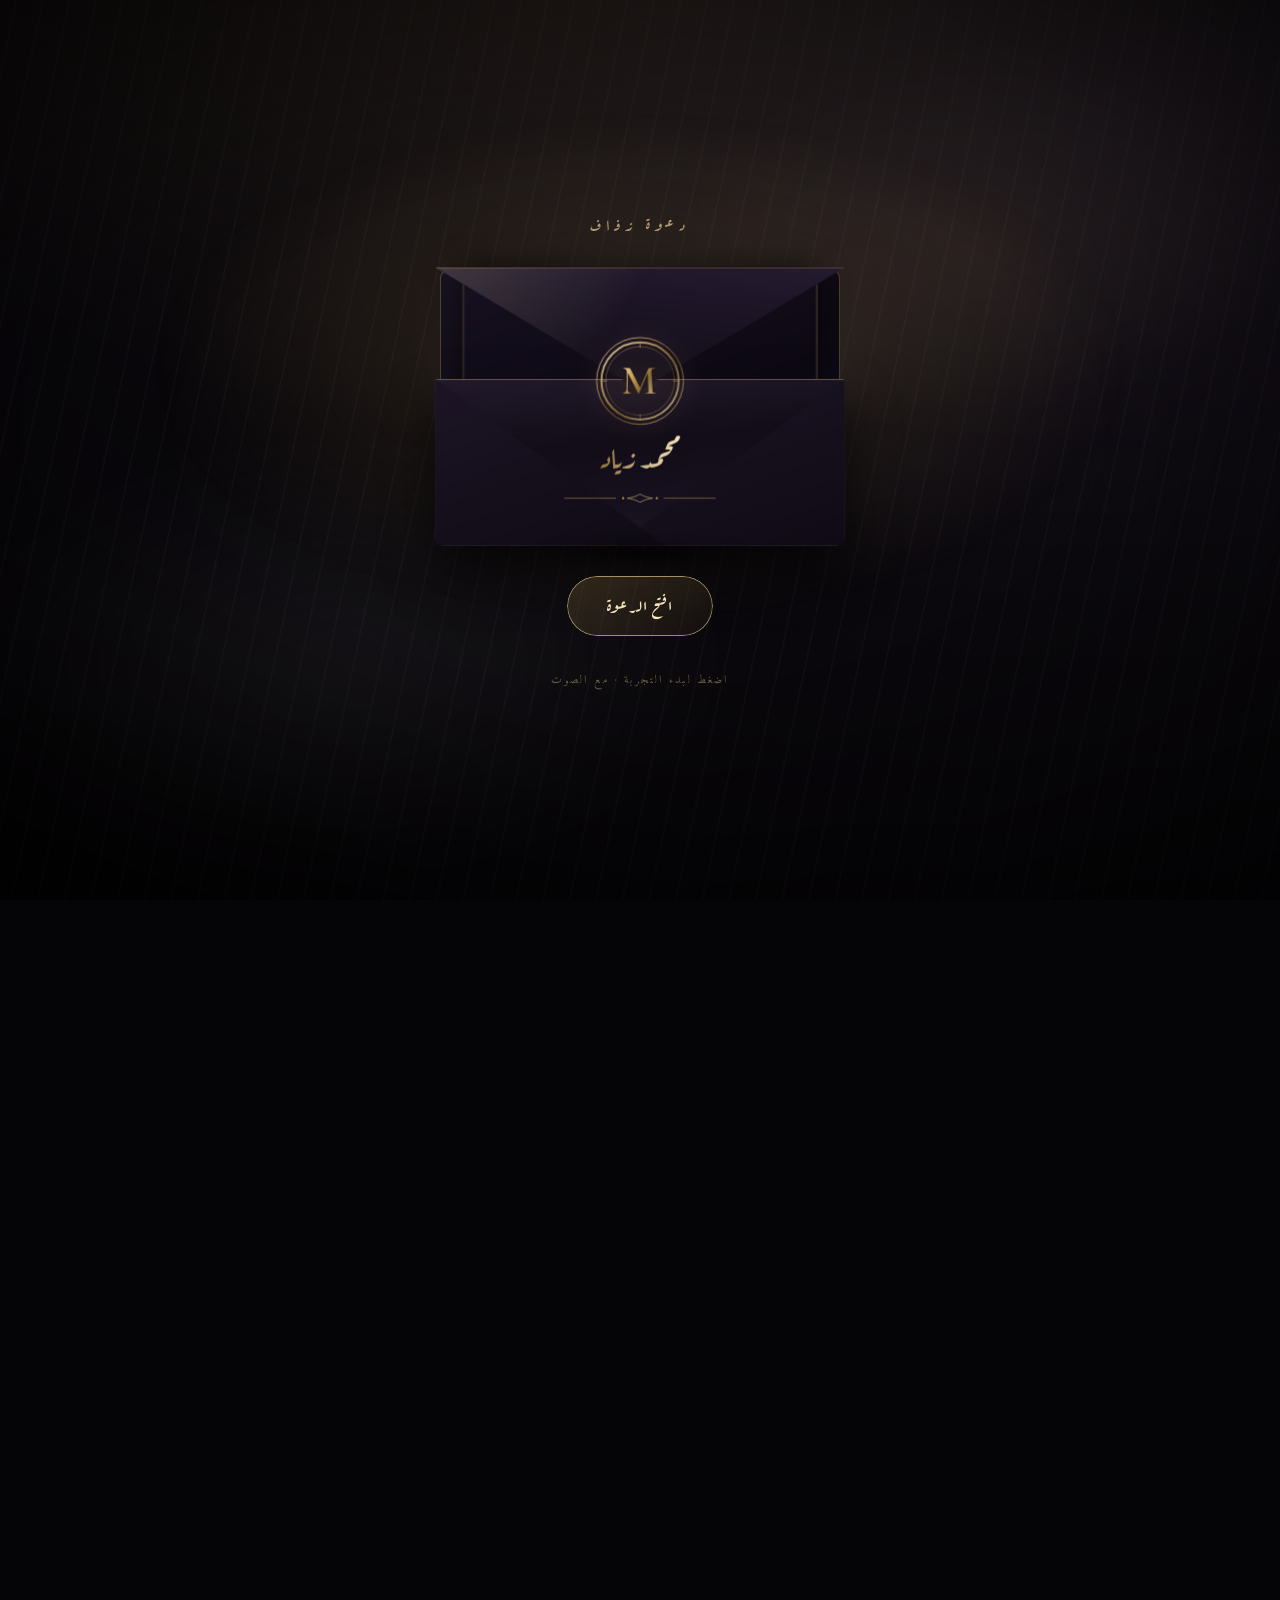
==== index (4).html @ 4c1d9989 "Add files via upload" ====
<!DOCTYPE html>
<html lang="ar" dir="rtl">
<head>
<meta charset="UTF-8" />
<meta name="viewport" content="width=device-width, initial-scale=1.0, viewport-fit=cover" />
<meta name="theme-color" content="#050406" />
<title>دعوة زفاف · محمد زياد</title>

<meta name="description" content="دعوة زفاف محمد زياد — الخميس 27.08.2026 — منتجع الواحة، أم الفحم" />
<meta property="og:title" content="دعوة زفاف · محمد زياد" />
<meta property="og:description" content="الخميس 27.08.2026 — الساعة السابعة مساءً — منتجع الواحة، أم الفحم" />
<meta property="og:type" content="website" />

<link rel="preconnect" href="https://fonts.googleapis.com" />
<link rel="preconnect" href="https://fonts.gstatic.com" crossorigin />
<link href="https://fonts.googleapis.com/css2?family=Amiri:ital,wght@0,400;0,700;1,400&family=Aref+Ruqaa:wght@400;700&family=Cormorant+Garamond:wght@300;400;600&display=swap" rel="stylesheet" />

<link rel="stylesheet" href="style.css" />
</head>

<body class="locked">

<!-- ===================== الموسيقى ===================== -->
<audio id="bgm" src="wedding.mp3" loop preload="auto" playsinline></audio>

<button id="musicBtn" class="music-btn" type="button" aria-label="تشغيل أو إيقاف الموسيقى" hidden>
  <span class="music-ring"></span>
  <svg class="ico ico-on" viewBox="0 0 24 24" aria-hidden="true">
    <path d="M12.5 3.2v11.1a3.1 3.1 0 1 1-1.6-2.7V6.6l-4.6 1.2v7.9a3.1 3.1 0 1 1-1.6-2.7V6.6z"/>
  </svg>
  <svg class="ico ico-off" viewBox="0 0 24 24" aria-hidden="true">
    <path d="M12.5 3.2v11.1a3.1 3.1 0 1 1-1.6-2.7V6.6l-4.6 1.2v7.9a3.1 3.1 0 1 1-1.6-2.7V6.6z"/>
    <path class="slash" d="M3.4 3.4 20.6 20.6" />
  </svg>
</button>

<!-- ===================== شريط تقدّم ذهبي ===================== -->
<div class="progress" id="progress" aria-hidden="true"><span></span></div>

<!-- ===================== الخلفيات السينمائية الثابتة ===================== -->
<div class="backdrop" id="backdrop" aria-hidden="true">
  <div class="theme th-1 on"><span class="lyr satin"></span><span class="lyr rays"></span><span class="lyr glow-core"></span></div>
  <div class="theme th-2"><span class="lyr deep-warm"></span><span class="lyr spot"></span></div>
  <div class="theme th-3"><span class="lyr satin satin-tight"></span><span class="lyr chandelier"></span></div>
  <div class="theme th-4"><span class="lyr rose-field"></span></div>
  <div class="theme th-5"><span class="lyr candles"></span></div>
  <div class="theme th-6"><span class="lyr crystal"></span></div>
  <span class="lyr bokeh par" data-par="-16"></span>
  <span class="lyr smoke smoke-a par" data-par="-30"></span>
  <span class="lyr smoke smoke-b par" data-par="-46"></span>
  <span class="lyr vignette"></span>
</div>

<!-- ===================== الغبار الذهبي ===================== -->
<div class="dust" id="dust" aria-hidden="true"></div>


<!-- ===================================================================
     الشاشة الافتتاحية — الظرف
==================================================================== -->
<section class="intro" id="intro">
  <div class="intro-bg" aria-hidden="true">
    <span class="lyr satin"></span>
    <span class="lyr glow-core"></span>
    <span class="lyr smoke smoke-a"></span>
    <span class="lyr vignette"></span>
  </div>

  <div class="intro-inner">
    <p class="intro-eyebrow">دعوة زفاف</p>

    <div class="env-wrap" id="envWrap">
      <div class="envelope" id="envelope">
        <div class="env-back" aria-hidden="true"></div>

        <div class="env-card" id="envCard">
          <div class="env-card-face">
            <span class="card-rule"></span>
            <span class="card-mini">محمد زياد</span>
            <span class="card-rule"></span>
          </div>
        </div>

        <div class="env-front" aria-hidden="true"><span class="env-sheen"></span></div>
        <div class="env-side env-side-r" aria-hidden="true"></div>
        <div class="env-side env-side-l" aria-hidden="true"></div>

        <div class="env-flap" id="envFlap">
          <span class="flap-face"></span>
          <span class="flap-sheen"></span>
        </div>

        <div class="seal" id="seal">
          <svg viewBox="0 0 120 120" aria-hidden="true">
            <defs>
              <linearGradient id="sealGold" x1="0" y1="0" x2="1" y2="1">
                <stop offset="0%"  stop-color="#F6E7C1"/>
                <stop offset="35%" stop-color="#C9A25A"/>
                <stop offset="60%" stop-color="#8A6A2E"/>
                <stop offset="100%" stop-color="#EBD6A4"/>
              </linearGradient>
            </defs>
            <circle cx="60" cy="60" r="55" fill="none" stroke="url(#sealGold)" stroke-width="1"/>
            <circle cx="60" cy="60" r="49" fill="none" stroke="url(#sealGold)" stroke-width="2.4" opacity=".85"/>
            <circle cx="60" cy="60" r="43.5" fill="none" stroke="url(#sealGold)" stroke-width=".6" opacity=".7"/>
            <g stroke="url(#sealGold)" stroke-width=".9" fill="none" opacity=".85">
              <path d="M60 12 60 18 M60 102 60 108 M12 60 18 60 M102 60 108 60"/>
            </g>
            <text x="60" y="76" text-anchor="middle" font-family="'Cormorant Garamond',serif"
                  font-size="52" font-weight="600" fill="url(#sealGold)" letter-spacing="1">M</text>
          </svg>
        </div>

        <div class="env-name">
          <span class="env-name-txt">محمد زياد</span>
          <span class="env-orn">
            <svg viewBox="0 0 220 14" aria-hidden="true">
              <path d="M2 7h74 M144 7h74" stroke="#C9A25A" stroke-width=".9" fill="none" opacity=".9"/>
              <path d="M110 1c6 4 12 5 18 6-6 1-12 2-18 6-6-4-12-5-18-6 6-1 12-2 18-6z"
                    fill="none" stroke="#E4CB92" stroke-width=".9"/>
              <circle cx="86" cy="7" r="1.6" fill="#C9A25A"/>
              <circle cx="134" cy="7" r="1.6" fill="#C9A25A"/>
            </svg>
          </span>
        </div>
      </div>
      <span class="env-shadow" aria-hidden="true"></span>
    </div>

    <button class="btn-open" id="openBtn" type="button">
      <span class="btn-open-bg"></span>
      <span class="btn-open-sweep"></span>
      <span class="btn-open-txt">افتح الدعوة</span>
    </button>

    <p class="intro-hint">اضغط لبدء التجربة · مع الصوت</p>
  </div>
</section>


<!-- ===================================================================
     الدعوة — صفحة واحدة متصلة
==================================================================== -->
<main class="page" id="page">

  <!-- ============ 1 · الافتتاح والاسم ============ -->
  <section class="sec sec-hero" data-theme="1">
    <div class="sec-in">
      <div class="frame-gold">
        <p class="rv line-sm" style="--d:.05s">أبناء المرحوم</p>
        <p class="rv line-md" style="--d:.18s">جميل الشيخ حسن</p>
        <p class="rv line-sm" style="--d:.3s">وأقاربهم</p>

        <span class="rv orn-div" style="--d:.42s">
          <svg viewBox="0 0 240 20" aria-hidden="true">
            <path d="M6 10h84 M150 10h84" stroke="#C9A25A" stroke-width=".8" fill="none"/>
            <path d="M120 2c5 5 10 6 16 8-6 2-11 3-16 8-5-5-10-6-16-8 6-2 11-3 16-8z"
                  fill="none" stroke="#EBD6A4" stroke-width=".9"/>
          </svg>
        </span>

        <p class="rv line-sm" style="--d:.54s">يتشرفون بدعوة حضرتكم لحضور حفل زفاف ولدهم الغالي</p>

        <div class="name-hero rv" style="--d:.7s">
          <span class="name-beam" aria-hidden="true"></span>
          <h1 class="groom-name">محمد زياد</h1>
          <span class="name-foil" aria-hidden="true"></span>
        </div>

        <p class="rv line-xs" style="--d:1.5s">وفّقه الله وبارك له</p>
      </div>
    </div>

    <div class="scroll-cue" id="scrollCue" aria-hidden="true">
      <span class="cue-line"></span>
      <span class="cue-txt">انزل بلطف</span>
    </div>
  </section>

  <!-- ============ 2 · صورة العريس ============ -->
  <section class="sec" data-theme="2">
    <div class="sec-in">
      <div class="portrait rv" style="--d:.05s">
        <span class="portrait-halo" aria-hidden="true"></span>
        <div class="portrait-frame">
          <img id="groomImg" src="groom.jpeg" alt="محمد زياد" decoding="async" />
          <span class="portrait-fallback" aria-hidden="true">
            <svg viewBox="0 0 120 120"><text x="60" y="76" text-anchor="middle"
              font-family="'Cormorant Garamond',serif" font-size="48" fill="#C9A25A">M</text></svg>
          </span>
          <span class="portrait-mask" aria-hidden="true"></span>
          <span class="portrait-sheen" aria-hidden="true"></span>
        </div>
        <span class="portrait-ring" aria-hidden="true"></span>
      </div>

      <p class="rv micro" style="--d:.5s">العريس</p>
      <h2 class="rv portrait-name gold-text" style="--d:.62s">محمد زياد</h2>
      <p class="rv line-xs" style="--d:.76s">في ليلةٍ ننتظرها معكم</p>
    </div>
  </section>

  <!-- ============ 3 · التفاصيل و Waze ============ -->
  <section class="sec" data-theme="3">
    <div class="sec-in">
      <p class="rv micro" style="--d:.05s">تفاصيل الحفل</p>

      <div class="glass-card rv" style="--d:.18s">
        <span class="gc-label">التاريخ</span>
        <span class="gc-value">الخميس</span>
        <span class="gc-num">27 . 08 . 2026</span>
      </div>

      <div class="glass-card rv" style="--d:.32s">
        <span class="gc-label">الوقت</span>
        <span class="gc-value">الساعة السابعة مساءً</span>
        <span class="gc-num">19:00</span>
      </div>

      <div class="glass-card rv" style="--d:.46s">
        <span class="gc-label">المكان</span>
        <span class="gc-value">منتجع الواحة</span>
        <span class="gc-num gc-num-ar">أم الفحم</span>
      </div>

      <a class="waze rv" style="--d:.62s" href="https://waze.com/ul/hsvbcpfxub" target="_blank" rel="noopener">
        <span class="waze-bg"></span>
        <span class="waze-sweep"></span>
        <span class="waze-in">
          <svg class="waze-ico" viewBox="0 0 24 24" aria-hidden="true">
            <path d="M12 2.4c-4.3 0-7.8 3.2-7.8 7.2 0 4.9 6.3 10.6 7.4 11.6.2.2.6.2.8 0 1.1-1 7.4-6.7 7.4-11.6 0-4-3.5-7.2-7.8-7.2z"
                  fill="none" stroke="currentColor" stroke-width="1.2"/>
            <circle cx="12" cy="9.4" r="2.6" fill="none" stroke="currentColor" stroke-width="1.2"/>
          </svg>
          <span class="waze-txt">الموقع عبر Waze</span>
        </span>
      </a>
    </div>
  </section>

  <!-- ============ 4 · الأبيات ============ -->
  <section class="sec" data-theme="4">
    <div class="sec-in">
      <span class="rv orn-top" style="--d:.05s">
        <svg viewBox="0 0 160 60" aria-hidden="true">
          <path d="M80 6c14 12 26 16 40 20-14 4-26 8-40 20-14-12-26-16-40-20 14-4 26-8 40-20z"
                fill="none" stroke="#C9A25A" stroke-width=".7" opacity=".8"/>
          <path d="M80 20c6 5 11 7 17 9-6 2-11 4-17 9-6-5-11-7-17-9 6-2 11-4 17-9z"
                fill="none" stroke="#EBD6A4" stroke-width=".7"/>
        </svg>
      </span>

      <div class="verse">
        <p class="v-line rv" style="--d:.2s"><span>بنشر أحبتي وأهل مودتي</span></p>
        <p class="v-line rv" style="--d:.55s"><span>أفراحنا قد أقبلت أوقاتها</span></p>
        <p class="v-line rv v-gap" style="--d:.9s"><span>وكل صديق يريد مسرّتي</span></p>
        <p class="v-line rv" style="--d:1.25s"><span>وليَزدد أفراحنا بوجود أحبتي</span></p>
      </div>
    </div>
  </section>

  <!-- ============ 5 · العشاء ============ -->
  <section class="sec" data-theme="5">
    <div class="sec-in">
      <span class="rv orn-top" style="--d:.05s">
        <svg viewBox="0 0 120 70" aria-hidden="true">
          <g fill="none" stroke="#C9A25A" stroke-width=".8">
            <path d="M60 8v54"/>
            <path d="M60 20c-9 3-14 9-16 18 9-2 14-8 16-18z"/>
            <path d="M60 20c9 3 14 9 16 18-9-2-14-8-16-18z"/>
            <path d="M60 38c-7 3-11 8-12 15 7-2 11-7 12-15z"/>
            <path d="M60 38c7 3 11 8 12 15-7-2-11-7-12-15z"/>
          </g>
        </svg>
      </span>

      <div class="dinner-panel rv" style="--d:.2s">
        <span class="dp-glow" aria-hidden="true"></span>
        <p class="dp-lead">ولتَناول</p>
        <h2 class="dp-title gold-text">طعام العشاء</h2>
        <p class="dp-body">في جلسة هادئة على مائدة والد العريس</p>
      </div>

      <p class="rv line-xs" style="--d:.5s">حضوركم يزيّن ليلتنا</p>
    </div>
  </section>

  <!-- ============ 6 · العد التنازلي ============ -->
  <section class="sec" data-theme="6">
    <div class="sec-in">
      <p class="rv micro" style="--d:.05s">بقي على الفرح</p>

      <div class="cd" id="countdown">
        <div class="cd-cell rv" style="--d:.18s"><span class="cd-num" id="cdD">00</span><span class="cd-lbl">يوم</span></div>
        <span class="cd-sep rv" style="--d:.24s"></span>
        <div class="cd-cell rv" style="--d:.3s"><span class="cd-num" id="cdH">00</span><span class="cd-lbl">ساعة</span></div>
        <span class="cd-sep rv" style="--d:.36s"></span>
        <div class="cd-cell rv" style="--d:.42s"><span class="cd-num" id="cdM">00</span><span class="cd-lbl">دقيقة</span></div>
        <span class="cd-sep rv" style="--d:.48s"></span>
        <div class="cd-cell rv" style="--d:.54s"><span class="cd-num" id="cdS">00</span><span class="cd-lbl">ثانية</span></div>
      </div>

      <p class="cd-done" id="cdDone" hidden>اليوم فرحنا · أهلاً بكم</p>

      <p class="rv line-xs" style="--d:.7s">الخميس 27.08.2026 · الساعة السابعة مساءً</p>
    </div>
  </section>

  <!-- ============ 7 · كلمة من القلب ============ -->
  <section class="sec" data-theme="6" id="wishSection">
    <div class="sec-in">
      <p class="rv micro" style="--d:.05s">للأحبة</p>
      <h2 class="rv sec-title gold-text" style="--d:.16s">كلمة من القلب</h2>
      <p class="rv line-xs" style="--d:.28s">اتركوا لنا كلمة تبقى ذكرى من هذه الليلة الجميلة</p>

      <div class="wish-wrap rv" style="--d:.4s">
        <form class="wish-form" id="wishForm" novalidate>
          <div class="field">
            <label class="f-label" for="wName">الاسم</label>
            <input class="f-input" id="wName" name="name" type="text" autocomplete="name"
                   placeholder="اسم الضيف" maxlength="60" required />
          </div>

          <div class="field">
            <label class="f-label" for="wMsg">كلمة من القلب</label>
            <textarea class="f-input f-area" id="wMsg" name="message" rows="4"
                      placeholder="اكتبوا تهنئتكم أو كلمة من القلب لمحمد…" maxlength="600" required></textarea>
          </div>

          <button class="btn-send" id="sendBtn" type="submit">
            <span class="btn-send-bg"></span>
            <span class="btn-send-sweep"></span>
            <span class="btn-send-txt" id="sendTxt">إرسال التهنئة</span>
          </button>

          <p class="f-error" id="wError" role="alert" hidden></p>
        </form>

        <div class="wish-done" id="wishDone" hidden>
          <span class="done-mark" aria-hidden="true">
            <svg viewBox="0 0 64 64">
              <circle cx="32" cy="32" r="28" fill="none" stroke="#C9A25A" stroke-width="1.2"/>
              <path class="tick" d="M20 33.5 28.5 42 45 24" fill="none" stroke="#F6E7C1"
                    stroke-width="2" stroke-linecap="round" stroke-linejoin="round"/>
            </svg>
          </span>
          <p class="done-1 gold-text">وصلت كلمتكم بكل محبة</p>
          <p class="done-2">شكرًا لأنكم جزء من فرحتنا</p>
        </div>
      </div>
    </div>
  </section>

  <!-- ============ 8 · النهاية ============ -->
  <section class="sec sec-finale" data-theme="1">
    <div class="sec-in">
      <span class="rv orn-div" style="--d:.05s">
        <svg viewBox="0 0 240 20" aria-hidden="true">
          <path d="M6 10h84 M150 10h84" stroke="#C9A25A" stroke-width=".8" fill="none"/>
          <path d="M120 2c5 5 10 6 16 8-6 2-11 3-16 8-5-5-10-6-16-8 6-2 11-3 16-8z"
                fill="none" stroke="#EBD6A4" stroke-width=".9"/>
        </svg>
      </span>

      <h2 class="rv finale gold-text" style="--d:.2s">محمد زياد</h2>
      <p class="rv finale-line" style="--d:.4s">حضور الأحبة هو ما يكمل الفرحة</p>
      <p class="rv line-xs" style="--d:.6s">منتجع الواحة – أم الفحم</p>
    </div>
  </section>

</main>

<script src="script.js"></script>
</body>
</html>
---- style.css ----
/* =====================================================================
   دعوة زفاف · محمد زياد
   Cinematic Luxury — Mobile First / iPhone Safari
   ===================================================================== */

:root{
  --ink:        #050406;
  --ink-2:      #0b090c;
  --champagne:  #F6E7C1;
  --ivory:      #F2EBDD;
  --beige:      #B79C73;
  --gold:       #C9A25A;
  --gold-deep:  #8A6A2E;
  --gold-soft:  #E4CB92;
  --burgundy:   #3A0E18;
  --choco:      #1C120C;

  --f-display: 'Aref Ruqaa', 'Amiri', 'Times New Roman', serif;
  --f-body:    'Amiri', 'Times New Roman', serif;
  --f-num:     'Cormorant Garamond', 'Amiri', serif;

  --ease:  cubic-bezier(.16,1,.3,1);
  --ease2: cubic-bezier(.65,0,.35,1);

  --pad: max(22px, env(safe-area-inset-left));
}

*,*::before,*::after{ box-sizing:border-box; margin:0; padding:0; }

html{
  scroll-behavior:smooth;
  overflow-x:hidden;
  max-width:100%;
  background:var(--ink);
  -webkit-text-size-adjust:100%;
}

body{
  width:100%;
  max-width:100%;
  overflow-x:hidden;
  background:var(--ink);
  font-family:var(--f-body);
  color:var(--champagne);
  -webkit-font-smoothing:antialiased;
  text-rendering:optimizeLegibility;
  -webkit-tap-highlight-color:transparent;
  overscroll-behavior-y:none;
}

body.locked{
  overflow:hidden;
  height:100svh;
  position:fixed;
  inset:0;
}

img{ display:block; max-width:100%; }
button{ font-family:inherit; color:inherit; background:none; border:0; cursor:pointer; }
a{ text-decoration:none; color:inherit; }
:focus-visible{ outline:1px solid var(--gold-soft); outline-offset:4px; }

/* ============================ ذهب متحرك ============================ */
.gold-text{
  background:linear-gradient(100deg,
    #8A6A2E 0%, #C9A25A 18%, #F6E7C1 34%, #FFF6DE 42%,
    #E4CB92 52%, #C9A25A 68%, #8A6A2E 100%);
  background-size:280% 100%;
  -webkit-background-clip:text; background-clip:text;
  -webkit-text-fill-color:transparent; color:transparent;
  animation:foilFlow 9s linear infinite;
}
@keyframes foilFlow{
  0%{ background-position:0% 50%; }
  100%{ background-position:280% 50%; }
}

/* =====================================================================
   الطبقات السينمائية
   ===================================================================== */
.lyr{
  position:absolute;
  inset:-8%;
  display:block;
  pointer-events:none;
  will-change:transform,opacity;
}

.satin{
  background:
    radial-gradient(120% 90% at 50% 0%, rgba(201,162,90,.13) 0%, rgba(201,162,90,0) 55%),
    repeating-linear-gradient(102deg,
      rgba(255,255,255,.028) 0px, rgba(255,255,255,.028) 1px,
      rgba(0,0,0,0) 2px, rgba(0,0,0,0) 26px),
    radial-gradient(150% 120% at 82% 18%, #17121c 0%, #0a080c 42%, #050406 78%);
  animation:satinDrift 28s ease-in-out infinite alternate;
}
.satin-tight{
  background:
    radial-gradient(100% 70% at 50% 6%, rgba(230,203,146,.17) 0%, rgba(0,0,0,0) 60%),
    repeating-linear-gradient(88deg,
      rgba(255,255,255,.03) 0px, rgba(255,255,255,.03) 1px,
      rgba(0,0,0,0) 2px, rgba(0,0,0,0) 18px),
    radial-gradient(140% 110% at 20% 92%, #191320 0%, #09070c 45%, #050406 82%);
}
@keyframes satinDrift{
  0%{ transform:scale(1.06) translate3d(0,0,0) rotate(0deg); }
  100%{ transform:scale(1.15) translate3d(-2%,1.6%,0) rotate(.6deg); }
}

.glow-core{
  background:radial-gradient(46% 34% at 50% 42%,
    rgba(246,231,193,.20) 0%, rgba(201,162,90,.09) 34%, rgba(0,0,0,0) 72%);
  animation:glowPulse 8s ease-in-out infinite;
}
@keyframes glowPulse{
  0%,100%{ opacity:.75; transform:scale(1); }
  50%{ opacity:1; transform:scale(1.07); }
}

.rays{
  background:conic-gradient(from 200deg at 50% -10%,
    rgba(246,231,193,0) 0deg, rgba(246,231,193,.10) 22deg,
    rgba(246,231,193,0) 44deg, rgba(201,162,90,.07) 70deg,
    rgba(246,231,193,0) 100deg);
  filter:blur(16px);
  animation:raysTurn 40s linear infinite;
}
@keyframes raysTurn{ to{ transform:rotate(360deg) scale(1.1); } }

.smoke{
  background:
    radial-gradient(38% 30% at 30% 70%, rgba(255,255,255,.05) 0%, rgba(0,0,0,0) 70%),
    radial-gradient(30% 26% at 74% 30%, rgba(201,162,90,.07) 0%, rgba(0,0,0,0) 72%);
  filter:blur(26px);
  mix-blend-mode:screen;
}
.smoke-a{ animation:smokeA 34s ease-in-out infinite alternate; }
.smoke-b{ animation:smokeB 42s ease-in-out infinite alternate; opacity:.75; }
@keyframes smokeA{
  0%{ transform:translate3d(-4%,3%,0) scale(1.1); }
  100%{ transform:translate3d(6%,-5%,0) scale(1.32); }
}
@keyframes smokeB{
  0%{ transform:translate3d(5%,-2%,0) scale(1.2); }
  100%{ transform:translate3d(-6%,6%,0) scale(1.04); }
}

.bokeh{
  background:
    radial-gradient(circle at 18% 24%, rgba(246,231,193,.30) 0 2px, rgba(0,0,0,0) 12px),
    radial-gradient(circle at 78% 16%, rgba(201,162,90,.34) 0 3px, rgba(0,0,0,0) 20px),
    radial-gradient(circle at 62% 66%, rgba(246,231,193,.22) 0 4px, rgba(0,0,0,0) 26px),
    radial-gradient(circle at 30% 78%, rgba(201,162,90,.24) 0 3px, rgba(0,0,0,0) 22px),
    radial-gradient(circle at 88% 58%, rgba(246,231,193,.16) 0 5px, rgba(0,0,0,0) 30px),
    radial-gradient(circle at 8%  56%, rgba(201,162,90,.20) 0 2px, rgba(0,0,0,0) 16px);
  filter:blur(6px);
  animation:bokehFloat 26s ease-in-out infinite alternate;
}
@keyframes bokehFloat{
  0%{ opacity:.7; scale:1; }
  100%{ opacity:1; scale:1.12; }
}

.chandelier{
  background:
    radial-gradient(28% 18% at 50% 4%,  rgba(246,231,193,.34) 0%, rgba(0,0,0,0) 72%),
    radial-gradient(6% 4%  at 42% 10%, rgba(246,231,193,.55) 0%, rgba(0,0,0,0) 70%),
    radial-gradient(5% 3%  at 58% 13%, rgba(246,231,193,.45) 0%, rgba(0,0,0,0) 70%),
    radial-gradient(4% 3%  at 50% 18%, rgba(246,231,193,.40) 0%, rgba(0,0,0,0) 70%),
    radial-gradient(9% 6%  at 34% 6%,  rgba(201,162,90,.32) 0%, rgba(0,0,0,0) 70%),
    radial-gradient(9% 6%  at 66% 7%,  rgba(201,162,90,.28) 0%, rgba(0,0,0,0) 70%);
  filter:blur(11px);
  animation:chandSway 14s ease-in-out infinite alternate;
}
@keyframes chandSway{
  0%{ transform:translate3d(-1%,0,0) scale(1.02); opacity:.85; }
  100%{ transform:translate3d(1.5%,1%,0) scale(1.08); opacity:1; }
}

.rose-field{
  background:
    radial-gradient(26% 20% at 12% 86%, rgba(58,14,24,.95) 0%, rgba(58,14,24,0) 70%),
    radial-gradient(22% 17% at 88% 78%, rgba(74,16,28,.85) 0%, rgba(74,16,28,0) 72%),
    radial-gradient(18% 15% at 66% 94%, rgba(43,10,18,.9) 0%, rgba(43,10,18,0) 70%),
    radial-gradient(20% 16% at 22% 12%, rgba(58,14,24,.7) 0%, rgba(58,14,24,0) 72%),
    radial-gradient(30% 24% at 50% 40%, rgba(201,162,90,.10) 0%, rgba(0,0,0,0) 70%),
    radial-gradient(140% 110% at 50% 60%, #140a0f 0%, #090508 50%, #050406 86%);
  filter:blur(2px);
  animation:slowDrift 26s ease-in-out infinite alternate;
}

.candles{
  background:
    radial-gradient(8% 15% at 20% 72%, rgba(255,196,110,.5) 0%, rgba(0,0,0,0) 70%),
    radial-gradient(6% 12% at 50% 80%, rgba(255,206,128,.45) 0%, rgba(0,0,0,0) 70%),
    radial-gradient(7% 14% at 80% 68%, rgba(255,186,100,.42) 0%, rgba(0,0,0,0) 70%),
    radial-gradient(42% 32% at 50% 78%, rgba(107,42,23,.45) 0%, rgba(0,0,0,0) 78%),
    radial-gradient(140% 110% at 50% 26%, #1C120C 0%, #0a0708 55%, #050406 88%);
  filter:blur(3px);
  animation:flicker 5.5s ease-in-out infinite;
}
@keyframes flicker{
  0%,100%{ opacity:.92; transform:scale(1.02); }
  38%{ opacity:1; transform:scale(1.05); }
  62%{ opacity:.86; transform:scale(1.03); }
}

.crystal{
  background:
    linear-gradient(115deg, rgba(246,231,193,.07) 0%, rgba(246,231,193,0) 26%),
    linear-gradient(255deg, rgba(201,162,90,.08) 0%, rgba(201,162,90,0) 30%),
    radial-gradient(38% 28% at 50% 22%, rgba(242,235,221,.10) 0%, rgba(0,0,0,0) 74%),
    radial-gradient(150% 120% at 50% 60%, #100d14 0%, #08060a 48%, #050406 84%);
  animation:slowDrift 30s ease-in-out infinite alternate;
}

.deep-warm{
  background:
    radial-gradient(52% 38% at 50% 36%, rgba(201,162,90,.15) 0%, rgba(0,0,0,0) 72%),
    radial-gradient(150% 120% at 50% 50%, #1C120C 0%, #090708 48%, #050406 84%);
  animation:slowZoom 34s ease-in-out infinite alternate;
}
.spot{
  background:radial-gradient(30% 24% at 50% 32%, rgba(246,231,193,.16) 0%, rgba(0,0,0,0) 72%);
  filter:blur(18px);
  animation:glowPulse 9s ease-in-out infinite;
}
@keyframes slowZoom{
  0%{ transform:scale(1.03); }
  100%{ transform:scale(1.14); }
}
@keyframes slowDrift{
  0%{ transform:scale(1.05) translate3d(0,0,0); }
  100%{ transform:scale(1.13) translate3d(1.6%,-2%,0); }
}

.vignette{
  background:radial-gradient(78% 62% at 50% 48%, rgba(0,0,0,0) 40%, rgba(0,0,0,.74) 100%);
}

/* ============================ الخلفية الثابتة ============================ */
.backdrop{
  position:fixed;
  inset:0;
  z-index:0;
  overflow:hidden;
  pointer-events:none;
  background:var(--ink);
}
.theme{
  position:absolute; inset:0;
  opacity:0;
  transition:opacity 1.6s var(--ease);
  will-change:opacity;
}
.theme.on{ opacity:1; }

/* ============================ الغبار الذهبي ============================ */
.dust{
  position:fixed; inset:0;
  z-index:6;
  pointer-events:none;
  overflow:hidden;
}
.mote{
  position:absolute;
  bottom:-14px;
  border-radius:50%;
  background:radial-gradient(circle, rgba(255,247,222,.95) 0%, rgba(201,162,90,.5) 40%, rgba(201,162,90,0) 70%);
  will-change:transform,opacity;
  animation:moteRise linear infinite;
}
@keyframes moteRise{
  0%{   transform:translate3d(0,0,0) scale(.6); opacity:0; }
  12%{  opacity:.9; }
  70%{  opacity:.55; }
  100%{ transform:translate3d(var(--dx,14px),-104svh,0) scale(1.2); opacity:0; }
}

/* ============================ شريط التقدّم ============================ */
.progress{
  position:fixed;
  top:0; left:0; right:0;
  height:2px;
  z-index:70;
  background:rgba(201,162,90,.12);
  opacity:0;
  transition:opacity .8s var(--ease);
}
.progress.live{ opacity:1; }
.progress span{
  display:block;
  height:100%;
  width:100%;
  transform:scaleX(0);
  transform-origin:right center;
  background:linear-gradient(90deg, rgba(138,106,46,.2), #C9A25A 40%, #F6E7C1);
  box-shadow:0 0 12px rgba(201,162,90,.5);
}

/* =====================================================================
   الشاشة الافتتاحية — الظرف
   ===================================================================== */
.intro{
  position:fixed; inset:0;
  z-index:50;
  display:flex; align-items:center; justify-content:center;
  padding:calc(env(safe-area-inset-top) + 24px) var(--pad) calc(env(safe-area-inset-bottom) + 24px);
  overflow:hidden;
  background:var(--ink);
}
.intro-bg{ position:absolute; inset:0; overflow:hidden; }

.intro-inner{
  position:relative; z-index:2;
  width:100%; max-width:420px;
  display:flex; flex-direction:column; align-items:center;
  gap:clamp(18px,4.4vh,34px);
  text-align:center;
}

.intro-eyebrow{
  font-family:var(--f-display);
  font-size:clamp(13px,3.6vw,16px);
  letter-spacing:.34em;
  color:rgba(230,203,146,.72);
  opacity:0;
  animation:fadeUp 1.4s .3s var(--ease) both;
}

.env-wrap{
  position:relative;
  width:min(84vw,330px);
  aspect-ratio:1 / .68;
  perspective:1400px;
  perspective-origin:50% 40%;
  opacity:0;
  animation:envIn 1.8s .55s var(--ease) both;
}
@keyframes envIn{
  0%{ opacity:0; transform:translate3d(0,26px,0) scale(.9) rotateX(18deg); }
  100%{ opacity:1; transform:none; }
}

.envelope{
  position:absolute; inset:0;
  transform-style:preserve-3d;
  animation:envFloat 8s ease-in-out infinite;
}
@keyframes envFloat{
  0%,100%{ transform:translate3d(0,0,0) rotateX(4deg) rotateZ(-.4deg); }
  50%{ transform:translate3d(0,-8px,0) rotateX(1deg) rotateZ(.5deg); }
}

.env-back{
  position:absolute; inset:0;
  border-radius:8px;
  background:linear-gradient(150deg,#191320 0%,#0d0912 55%,#151020 100%);
  box-shadow:inset 0 0 0 1px rgba(201,162,90,.35);
}

.env-card{
  position:absolute;
  left:6%; right:6%;
  bottom:6%;
  height:92%;
  border-radius:5px;
  background:linear-gradient(160deg,#161020 0%,#0d0913 60%,#12101c 100%);
  box-shadow:inset 0 0 0 1px rgba(201,162,90,.45), 0 -8px 30px rgba(0,0,0,.6);
  transform:translate3d(0,0,10px);
  transform-origin:50% 100%;
  z-index:2;
  display:flex; align-items:flex-start; justify-content:center;
  padding-top:12%;
}
.env-card-face{
  display:flex; flex-direction:column; align-items:center; gap:10px;
  opacity:0;
}
.card-rule{ width:70px; height:1px; background:linear-gradient(90deg,transparent,var(--gold),transparent); }
.card-mini{
  font-family:var(--f-display);
  font-size:15px; letter-spacing:.14em; color:var(--gold-soft);
}

.env-front{
  position:absolute;
  inset:auto 0 0 0;
  height:60%;
  border-radius:0 0 8px 8px;
  background:linear-gradient(175deg,#221a2c 0%,#120d18 40%,#1c1526 100%);
  box-shadow:inset 0 1px 0 rgba(246,231,193,.14),
             inset 0 0 0 1px rgba(201,162,90,.3),
             0 26px 50px rgba(0,0,0,.7);
  z-index:4;
  overflow:hidden;
  transform:translate3d(0,0,30px);
}
.env-sheen{
  position:absolute; inset:-40%;
  background:linear-gradient(104deg,
    rgba(246,231,193,0) 42%, rgba(246,231,193,.22) 50%, rgba(246,231,193,0) 58%);
  transform:translate3d(-60%,0,0);
  animation:sheenLoop 6.5s ease-in-out infinite;
}
@keyframes sheenLoop{
  0%,72%{ transform:translate3d(-70%,0,0); }
  100%{ transform:translate3d(70%,0,0); }
}

.env-side{
  position:absolute; bottom:0;
  width:56%; height:60%;
  background:linear-gradient(160deg,#1d1526,#0f0b15);
  z-index:5;
  transform:translate3d(0,0,31px);
}
.env-side-r{ right:0; clip-path:polygon(100% 0,100% 100%,0 100%); box-shadow:inset 1px 0 0 rgba(201,162,90,.22); }
.env-side-l{ left:0;  clip-path:polygon(0 0,100% 100%,0 100%);   box-shadow:inset -1px 0 0 rgba(201,162,90,.22); }

.env-flap{
  position:absolute;
  top:0; left:0; right:0;
  height:44%;
  transform-origin:50% 0%;
  transform:translate3d(0,0,32px) rotateX(0deg);
  transform-style:preserve-3d;
  z-index:6;
  transition:transform 1.5s var(--ease2);
}
.flap-face{
  position:absolute; inset:0;
  background:linear-gradient(185deg,#241b2f 0%,#150f1d 70%);
  clip-path:polygon(0 0,100% 0,50% 100%);
  box-shadow:inset 0 0 0 1px rgba(201,162,90,.3);
}
.flap-sheen{
  position:absolute; inset:0;
  clip-path:polygon(0 0,100% 0,50% 100%);
  background:linear-gradient(120deg, rgba(246,231,193,.16) 0%, rgba(246,231,193,0) 46%);
}

.seal{
  position:absolute;
  top:26%; left:50%;
  width:23%; aspect-ratio:1;
  transform:translate3d(-50%,-6%,40px);
  z-index:7;
  filter:drop-shadow(0 0 14px rgba(201,162,90,.45));
  transition:opacity .5s ease, transform 1s var(--ease);
}
.seal svg{ width:100%; height:100%; }

.env-name{
  position:absolute;
  left:0; right:0; bottom:12%;
  z-index:8;
  transform:translate3d(0,0,40px);
  display:flex; flex-direction:column; align-items:center; gap:6px;
  transition:opacity .6s ease;
}
.env-name-txt{
  font-family:var(--f-display);
  font-size:clamp(20px,6.4vw,28px);
  background:linear-gradient(100deg,#8A6A2E,#F6E7C1 40%,#FFF6DE 50%,#C9A25A 70%,#8A6A2E);
  background-size:250% 100%;
  -webkit-background-clip:text; background-clip:text;
  -webkit-text-fill-color:transparent; color:transparent;
  animation:foilFlow 8s linear infinite;
}
.env-orn{ display:block; width:150px; opacity:.9; }
.env-orn svg{ width:100%; height:auto; }

.env-shadow{
  position:absolute;
  left:12%; right:12%; bottom:-9%;
  height:26px;
  background:radial-gradient(50% 50% at 50% 50%, rgba(0,0,0,.75) 0%, rgba(0,0,0,0) 72%);
  filter:blur(6px);
  animation:shadowPulse 8s ease-in-out infinite;
}
@keyframes shadowPulse{
  0%,100%{ transform:scaleX(1); opacity:.85; }
  50%{ transform:scaleX(.9); opacity:.6; }
}

.btn-open{
  position:relative;
  padding:15px 40px;
  border-radius:999px;
  overflow:hidden;
  isolation:isolate;
  opacity:0;
  animation:fadeUp 1.4s 1.5s var(--ease) both;
}
.btn-open-bg{
  position:absolute; inset:0;
  border-radius:999px;
  background:linear-gradient(150deg, rgba(201,162,90,.2), rgba(201,162,90,.05));
  box-shadow:inset 0 0 0 1px rgba(230,203,146,.65), 0 10px 34px rgba(201,162,90,.18);
  backdrop-filter:blur(6px);
  -webkit-backdrop-filter:blur(6px);
}
.btn-open-sweep{
  position:absolute; inset:0;
  border-radius:999px;
  background:linear-gradient(100deg, rgba(246,231,193,0) 40%, rgba(246,231,193,.4) 50%, rgba(246,231,193,0) 60%);
  transform:translate3d(-100%,0,0);
  animation:btnSweep 3.6s ease-in-out infinite;
}
@keyframes btnSweep{
  0%,60%{ transform:translate3d(-100%,0,0); }
  100%{ transform:translate3d(100%,0,0); }
}
.btn-open-txt{
  position:relative; z-index:2;
  font-family:var(--f-display);
  font-size:17px; letter-spacing:.08em;
  color:var(--champagne);
}
.btn-open:active{ transform:scale(.97); }

.intro-hint{
  font-size:11.5px; letter-spacing:.18em;
  color:rgba(230,203,146,.42);
  opacity:0;
  animation:fadeUp 1.4s 2s var(--ease) both;
}

@keyframes fadeUp{
  0%{ opacity:0; transform:translate3d(0,14px,0); }
  100%{ opacity:1; transform:none; }
}

/* ---- حركة الفتح ---- */
.intro.opening .env-flap{ transform:translate3d(0,0,32px) rotateX(-172deg); }
.intro.opening .seal{ opacity:0; transform:translate3d(-50%,-40%,60px) scale(.6) rotate(14deg); }
.intro.opening .env-name{ opacity:0; }
.intro.opening .env-card{ animation:cardOut 2.5s .75s var(--ease) forwards; }
@keyframes cardOut{
  0%{   transform:translate3d(0,0,10px) scale(1); }
  34%{  transform:translate3d(0,-62%,60px) scale(1.02); }
  60%{  transform:translate3d(0,-70%,120px) scale(1.35); }
  100%{ transform:translate3d(0,-52%,240px) scale(4.8); opacity:0; }
}
.intro.opening .env-card-face{ animation:fadeUp .8s .9s var(--ease) both; }
.intro.opening .env-wrap{ animation:envPush 2.6s .8s var(--ease) both; }
@keyframes envPush{
  0%{ transform:none; }
  60%{ transform:translate3d(0,10%,0) scale(1.02); }
  100%{ transform:translate3d(0,26%,0) scale(1.12); opacity:0; }
}
.intro.opening .btn-open,
.intro.opening .intro-hint,
.intro.opening .intro-eyebrow{ animation:fadeOutFast .5s var(--ease) forwards; }
@keyframes fadeOutFast{ to{ opacity:0; transform:translate3d(0,-10px,0); } }

.intro.gone{ animation:introGone 1s var(--ease) forwards; }
@keyframes introGone{
  0%{ opacity:1; }
  100%{ opacity:0; visibility:hidden; }
}

/* =====================================================================
   الصفحة المتصلة
   ===================================================================== */
.page{
  position:relative;
  z-index:1;
  opacity:0;
  transition:opacity 1.2s var(--ease);
}
.page.live{ opacity:1; }

.sec{
  position:relative;
  min-height:100svh;
  width:100%;
  overflow:hidden;
  display:flex;
  align-items:center;
  justify-content:center;
  padding:clamp(64px,12svh,120px) var(--pad);
}
.sec-in{
  position:relative;
  width:100%;
  max-width:440px;
  display:flex; flex-direction:column; align-items:center;
  text-align:center;
  gap:clamp(12px,2.4vh,20px);
}
.sec-hero{ min-height:100svh; }
.sec-finale{ min-height:96svh; }

/* ---- Scroll Reveal ---- */
.rv{
  opacity:0;
  transform:translate3d(0,26px,0);
  filter:blur(6px);
  transition:opacity 1.15s var(--ease) var(--d,0s),
             transform 1.15s var(--ease) var(--d,0s),
             filter 1.15s var(--ease) var(--d,0s);
  will-change:transform,opacity;
}
.rv.in{
  opacity:1;
  transform:none;
  filter:blur(0);
}

/* ============================ نصوص ============================ */
.line-xs{
  font-size:clamp(12px,3.4vw,14px);
  letter-spacing:.14em;
  color:rgba(230,203,146,.58);
  line-height:2;
}
.line-sm{
  font-size:clamp(14px,4vw,17px);
  letter-spacing:.05em;
  color:rgba(246,231,193,.8);
  line-height:2.1;
}
.line-md{
  font-family:var(--f-display);
  font-size:clamp(19px,5.6vw,25px);
  color:var(--gold-soft);
  line-height:1.8;
}
.micro{
  font-size:clamp(10.5px,3vw,12px);
  letter-spacing:.4em;
  color:rgba(201,162,90,.72);
}
.sec-title{
  font-family:var(--f-display);
  font-size:clamp(26px,8vw,36px);
  line-height:1.7;
}
.orn-div{ display:block; width:min(72vw,240px); }
.orn-div svg{ width:100%; height:auto; }
.orn-top{ display:block; width:min(38vw,130px); opacity:.9; }
.orn-top svg{ width:100%; height:auto; }

.frame-gold{
  position:relative;
  width:100%;
  padding:clamp(30px,7vw,44px) clamp(20px,5vw,30px);
  display:flex; flex-direction:column; align-items:center;
  gap:clamp(10px,2vh,16px);
  background:linear-gradient(165deg, rgba(23,17,28,.5), rgba(5,4,6,.2));
}
.frame-gold::before,
.frame-gold::after{
  content:"";
  position:absolute;
  left:0; right:0;
  height:26px;
  pointer-events:none;
}
.frame-gold::before{
  top:0;
  border-top:1px solid rgba(201,162,90,.6);
  border-left:1px solid rgba(201,162,90,.6);
  border-right:1px solid rgba(201,162,90,.6);
  box-shadow:inset 0 1px 0 rgba(246,231,193,.26);
}
.frame-gold::after{
  bottom:0;
  border-bottom:1px solid rgba(201,162,90,.6);
  border-left:1px solid rgba(201,162,90,.6);
  border-right:1px solid rgba(201,162,90,.6);
  box-shadow:inset 0 -1px 0 rgba(246,231,193,.26);
}

/* ============================ اسم العريس ============================ */
.name-hero{
  position:relative;
  width:100%;
  overflow:hidden;
  padding:clamp(14px,4vw,22px) 0;
  display:flex; align-items:center; justify-content:center;
}
.name-beam{
  position:absolute;
  left:50%; top:50%;
  width:150%; height:150%;
  transform:translate(-50%,-50%) scale(.4);
  background:radial-gradient(40% 32% at 50% 50%,
    rgba(246,231,193,.42) 0%, rgba(201,162,90,.14) 42%, rgba(0,0,0,0) 74%);
  filter:blur(12px);
  opacity:0;
  transition:opacity 1.6s var(--ease) .3s, transform 2.2s var(--ease) .3s;
}
.name-hero.in .name-beam{ opacity:.9; transform:translate(-50%,-50%) scale(1); }

.groom-name{
  position:relative;
  font-family:var(--f-display);
  font-weight:700;
  font-size:clamp(38px,13.5vw,64px);
  line-height:1.5;
  letter-spacing:.2em;
  background:linear-gradient(100deg,
    #6E5121 0%, #A8823C 14%, #E4CB92 30%, #FFF9E8 42%,
    #F6E7C1 48%, #C9A25A 62%, #8A6A2E 78%, #C9A25A 100%);
  background-size:300% 100%;
  background-position:0% 50%;
  -webkit-background-clip:text; background-clip:text;
  -webkit-text-fill-color:transparent; color:transparent;
  filter:drop-shadow(0 6px 26px rgba(201,162,90,.3));
  transition:letter-spacing 2.2s var(--ease) .25s,
             background-position 2.6s var(--ease) .25s;
}
.name-hero.in .groom-name{
  letter-spacing:.01em;
  background-position:150% 50%;
}
.name-foil{
  position:absolute; inset:0;
  background:linear-gradient(100deg,
    rgba(246,231,193,0) 42%, rgba(255,255,255,.7) 50%, rgba(246,231,193,0) 58%);
  mix-blend-mode:screen;
  transform:translate3d(-130%,0,0);
  opacity:0;
  pointer-events:none;
}
.name-hero.in .name-foil{ animation:foilSweep 1.7s .9s var(--ease2) both; }
@keyframes foilSweep{
  0%{ transform:translate3d(-130%,0,0); opacity:0; }
  22%{ opacity:1; }
  100%{ transform:translate3d(130%,0,0); opacity:0; }
}

/* ============================ مؤشر النزول ============================ */
.scroll-cue{
  position:absolute;
  left:0; right:0;
  bottom:calc(env(safe-area-inset-bottom) + 22px);
  display:flex; flex-direction:column; align-items:center; gap:8px;
  opacity:0;
  transition:opacity .8s var(--ease);
  pointer-events:none;
}
.scroll-cue.show{ opacity:1; }
.cue-line{
  width:1px; height:46px;
  background:linear-gradient(180deg, rgba(201,162,90,0), rgba(246,231,193,.9));
  transform-origin:top;
  animation:cueDrop 2.4s ease-in-out infinite;
}
@keyframes cueDrop{
  0%,100%{ transform:scaleY(.35); opacity:.4; }
  50%{ transform:scaleY(1); opacity:1; }
}
.cue-txt{
  font-size:10px; letter-spacing:.34em;
  color:rgba(230,203,146,.5);
}

/* ============================ صورة العريس ============================ */
.portrait{
  position:relative;
  width:min(76vw,300px);
  aspect-ratio:1 / 1.26;
  display:flex; align-items:center; justify-content:center;
}
.portrait-halo{
  position:absolute; inset:-24%;
  background:radial-gradient(50% 44% at 50% 46%,
    rgba(201,162,90,.32) 0%, rgba(201,162,90,.07) 46%, rgba(0,0,0,0) 74%);
  filter:blur(16px);
  animation:glowPulse 9s ease-in-out infinite;
}
.portrait-frame{
  position:relative;
  width:100%; height:100%;
  overflow:hidden;
  border-radius:50% 50% 46% 46% / 42% 42% 54% 54%;
  box-shadow:0 30px 70px rgba(0,0,0,.75);
  background:linear-gradient(160deg,#161020,#0a070e);
}
/* الصورة 3:4 — يظهر منها من أعلى الرأس حتى منتصف الجسم */
.portrait-frame img{
  position:absolute;
  top:0; left:50%;
  width:auto;
  height:150%;
  max-width:none;
  transform:translate(-47%,-3%);
  transform-origin:50% 22%;
  scale:1.01;
  opacity:0;
  filter:brightness(.2);
  transition:opacity 2.2s var(--ease) .2s, filter 2.6s var(--ease) .2s;
  animation:portraitZoom 26s ease-in-out infinite alternate;
}
.portrait.in .portrait-frame img{ opacity:1; filter:brightness(1); }
@keyframes portraitZoom{
  0%{ scale:1.01; }
  100%{ scale:1.09; }
}
.portrait-fallback{
  position:absolute; inset:0;
  display:none; align-items:center; justify-content:center;
}
.portrait-fallback svg{ width:60%; height:60%; }
.portrait.no-img .portrait-fallback{ display:flex; }
.portrait.no-img img{ display:none; }

.portrait-mask{
  position:absolute; inset:0;
  background:
    radial-gradient(62% 56% at 50% 34%, rgba(0,0,0,0) 32%, rgba(5,4,6,.5) 72%, rgba(5,4,6,.97) 100%),
    linear-gradient(180deg, rgba(5,4,6,.42) 0%, rgba(5,4,6,0) 22%, rgba(5,4,6,0) 56%, rgba(5,4,6,.92) 100%),
    linear-gradient(96deg, rgba(5,4,6,.55) 0%, rgba(5,4,6,0) 24%, rgba(5,4,6,0) 76%, rgba(5,4,6,.5) 100%);
}
.portrait-sheen{
  position:absolute; inset:-30%;
  background:linear-gradient(104deg,
    rgba(246,231,193,0) 44%, rgba(246,231,193,.18) 50%, rgba(246,231,193,0) 56%);
  transform:translate3d(-70%,0,0);
  animation:sheenLoop 9s ease-in-out infinite;
  mix-blend-mode:screen;
}
.portrait-ring{
  position:absolute; inset:-5%;
  border-radius:50% 50% 46% 46% / 42% 42% 54% 54%;
  border:1px solid rgba(201,162,90,.5);
  box-shadow:0 0 22px rgba(201,162,90,.2), inset 0 0 22px rgba(201,162,90,.1);
  opacity:0;
  transform:scale(1.12);
  transition:opacity 1.6s var(--ease) .5s, transform 1.8s var(--ease) .5s;
  pointer-events:none;
}
.portrait.in .portrait-ring{ opacity:1; transform:none; }

.portrait-name{
  font-family:var(--f-display);
  font-size:clamp(28px,9vw,40px);
  line-height:1.6;
}

/* ============================ التفاصيل ============================ */
.glass-card{
  position:relative;
  width:100%;
  padding:16px 20px;
  display:flex; flex-direction:column; align-items:center; gap:4px;
  background:linear-gradient(160deg, rgba(246,231,193,.085), rgba(255,255,255,.02));
  border:1px solid rgba(201,162,90,.4);
  border-radius:3px;
  backdrop-filter:blur(9px) saturate(1.15);
  -webkit-backdrop-filter:blur(9px) saturate(1.15);
  box-shadow:0 16px 40px rgba(0,0,0,.5), inset 0 1px 0 rgba(246,231,193,.25);
  overflow:hidden;
}
.glass-card::after{
  content:"";
  position:absolute; inset:-40%;
  background:linear-gradient(102deg, rgba(246,231,193,0) 44%, rgba(246,231,193,.14) 50%, rgba(246,231,193,0) 56%);
  transform:translate3d(-70%,0,0);
  animation:sheenLoop 7s ease-in-out infinite;
  pointer-events:none;
}
.gc-label{ font-size:10.5px; letter-spacing:.4em; color:rgba(201,162,90,.75); }
.gc-value{
  font-family:var(--f-display);
  font-size:clamp(18px,5.4vw,23px);
  color:var(--champagne);
  line-height:1.7;
}
.gc-num{
  font-family:var(--f-num);
  font-size:clamp(16px,4.6vw,20px);
  letter-spacing:.22em;
  color:var(--gold);
  direction:ltr;
  unicode-bidi:isolate;
}
.gc-num-ar{
  font-family:var(--f-body);
  letter-spacing:.1em;
  direction:rtl;
}

.waze{
  position:relative;
  display:block;
  width:100%;
  margin-top:6px;
  padding:16px 22px;
  overflow:hidden;
  isolation:isolate;
  clip-path:polygon(14px 0, calc(100% - 14px) 0, 100% 14px, 100% calc(100% - 14px),
                    calc(100% - 14px) 100%, 14px 100%, 0 calc(100% - 14px), 0 14px);
}
.waze-bg{
  position:absolute; inset:0;
  background:linear-gradient(150deg, rgba(201,162,90,.28) 0%, rgba(138,106,46,.16) 46%, rgba(201,162,90,.24) 100%);
  box-shadow:inset 0 0 0 1px rgba(230,203,146,.7),
             inset 0 1px 0 rgba(255,246,222,.4),
             0 18px 44px rgba(201,162,90,.16);
}
.waze-sweep{
  position:absolute; inset:-40%;
  background:linear-gradient(100deg, rgba(255,246,222,0) 42%, rgba(255,246,222,.42) 50%, rgba(255,246,222,0) 58%);
  transform:translate3d(-80%,0,0);
  animation:sheenLoop 4.6s ease-in-out infinite;
}
.waze-in{
  position:relative; z-index:2;
  display:flex; align-items:center; justify-content:center; gap:10px;
  color:var(--champagne);
}
.waze-ico{ width:20px; height:20px; flex:none; }
.waze-txt{ font-family:var(--f-display); font-size:16px; letter-spacing:.06em; }
.waze:active{ transform:scale(.985); }

/* ============================ الأبيات ============================ */
.verse{
  display:flex; flex-direction:column; align-items:center;
  gap:clamp(8px,1.8vh,14px);
  margin-top:6px;
}
.v-line{
  position:relative;
  overflow:hidden;
  font-family:var(--f-display);
  font-size:clamp(17px,5.2vw,23px);
  line-height:2.15;
  color:var(--champagne);
  filter:none;
  transform:none;
}
.v-line.rv{ transform:none; filter:none; }
.v-line.v-gap{ margin-top:clamp(10px,2.4vh,20px); }
.v-line span{
  display:inline-block;
  transform:translate3d(0,108%,0);
  transition:transform 1.25s var(--ease) var(--d,0s);
}
.v-line.in span{ transform:none; }
.v-line::after{
  content:"";
  position:absolute; inset:0;
  background:linear-gradient(100deg, rgba(201,162,90,0) 0%, rgba(246,231,193,.8) 45%, rgba(201,162,90,0) 100%);
  transform:translate3d(-110%,0,0);
  mix-blend-mode:screen;
  opacity:0;
  pointer-events:none;
}
.v-line.in::after{ animation:verseFoil 1.5s calc(var(--d,0s) + .35s) var(--ease2) both; }
@keyframes verseFoil{
  0%{ transform:translate3d(-110%,0,0); opacity:.9; }
  100%{ transform:translate3d(110%,0,0); opacity:0; }
}

/* ============================ العشاء ============================ */
.dinner-panel{
  position:relative;
  width:100%;
  padding:clamp(26px,7vw,40px) clamp(18px,5vw,26px);
  display:flex; flex-direction:column; align-items:center; gap:10px;
  border:1px solid rgba(201,162,90,.45);
  background:linear-gradient(170deg, rgba(28,18,12,.62), rgba(8,5,8,.5));
  backdrop-filter:blur(5px);
  -webkit-backdrop-filter:blur(5px);
  box-shadow:0 26px 60px rgba(0,0,0,.6), inset 0 0 0 6px rgba(201,162,90,.07);
  overflow:hidden;
}
.dp-glow{
  position:absolute; inset:auto -20% -60% -20%;
  height:120%;
  background:radial-gradient(50% 50% at 50% 100%, rgba(255,196,110,.2) 0%, rgba(0,0,0,0) 72%);
  animation:flicker 6s ease-in-out infinite;
}
.dp-lead{
  position:relative;
  font-size:clamp(13px,3.6vw,15px);
  letter-spacing:.24em;
  color:rgba(246,231,193,.7);
}
.dp-title{
  position:relative;
  font-family:var(--f-display);
  font-size:clamp(28px,9vw,40px);
  line-height:1.7;
}
.dp-body{
  position:relative;
  font-size:clamp(14px,4vw,17px);
  line-height:2.1;
  color:rgba(246,231,193,.84);
}

/* ============================ العد التنازلي ============================ */
.cd{
  display:flex; align-items:stretch; justify-content:center;
  gap:6px;
  width:100%;
  margin:4px 0 2px;
}
.cd-cell{
  position:relative;
  flex:1 1 0;
  min-width:0;
  padding:14px 4px 11px;
  display:flex; flex-direction:column; align-items:center; gap:6px;
  background:linear-gradient(165deg, rgba(246,231,193,.10), rgba(255,255,255,.015));
  border:1px solid rgba(201,162,90,.42);
  border-radius:2px;
  backdrop-filter:blur(10px);
  -webkit-backdrop-filter:blur(10px);
  box-shadow:inset 0 1px 0 rgba(246,231,193,.3), 0 14px 34px rgba(0,0,0,.5);
  overflow:hidden;
}
.cd-cell::after{
  content:"";
  position:absolute; inset:-40%;
  background:linear-gradient(102deg, rgba(246,231,193,0) 44%, rgba(246,231,193,.16) 50%, rgba(246,231,193,0) 56%);
  transform:translate3d(-70%,0,0);
  animation:sheenLoop 8s ease-in-out infinite;
}
.cd-num{
  position:relative;
  font-family:var(--f-num);
  font-weight:600;
  font-size:clamp(24px,8vw,34px);
  line-height:1;
  background:linear-gradient(160deg,#FFF6DE,#C9A25A 55%,#7A5B25);
  -webkit-background-clip:text; background-clip:text;
  -webkit-text-fill-color:transparent; color:transparent;
}
.cd-num.tick{ animation:tickPop .5s var(--ease); }
@keyframes tickPop{
  0%{ transform:translate3d(0,-38%,0); opacity:.15; }
  100%{ transform:none; opacity:1; }
}
.cd-lbl{
  position:relative;
  font-size:10px; letter-spacing:.22em;
  color:rgba(201,162,90,.75);
}
.cd-sep{
  align-self:center;
  width:1px; height:38px;
  background:linear-gradient(180deg, transparent, rgba(201,162,90,.55), transparent);
  flex:none;
}
.cd-done{
  font-family:var(--f-display);
  font-size:clamp(17px,5vw,22px);
  color:var(--gold-soft);
}

/* ============================ كلمة من القلب ============================ */
.wish-wrap{
  position:relative;
  width:100%;
  margin-top:8px;
  padding:clamp(20px,6vw,28px) clamp(16px,5vw,24px);
  border:1px solid rgba(201,162,90,.38);
  border-radius:3px;
  background:linear-gradient(165deg, rgba(246,231,193,.07), rgba(255,255,255,.015));
  backdrop-filter:blur(10px);
  -webkit-backdrop-filter:blur(10px);
  box-shadow:0 22px 54px rgba(0,0,0,.55), inset 0 1px 0 rgba(246,231,193,.22);
  overflow:hidden;
}
.wish-form{ display:flex; flex-direction:column; gap:16px; }
.wish-form[hidden],
.wish-done[hidden]{ display:none; }
.field{ display:flex; flex-direction:column; gap:7px; text-align:right; }
.f-label{
  font-size:10.5px; letter-spacing:.32em;
  color:rgba(201,162,90,.78);
}
.f-input{
  width:100%;
  padding:13px 14px;
  font-family:var(--f-body);
  font-size:15.5px;
  line-height:1.9;
  color:var(--ivory);
  background:rgba(5,4,6,.5);
  border:1px solid rgba(201,162,90,.32);
  border-radius:2px;
  outline:none;
  transition:border-color .4s var(--ease), box-shadow .4s var(--ease), background .4s var(--ease);
  -webkit-appearance:none;
  appearance:none;
}
.f-input::placeholder{ color:rgba(230,203,146,.32); }
.f-input:focus{
  border-color:rgba(230,203,146,.75);
  background:rgba(5,4,6,.7);
  box-shadow:0 0 0 1px rgba(230,203,146,.28), 0 0 22px rgba(201,162,90,.14);
}
.f-input.err{ border-color:rgba(200,90,80,.75); }
.f-area{ resize:none; min-height:132px; }

.btn-send{
  position:relative;
  width:100%;
  margin-top:2px;
  padding:15px 20px;
  overflow:hidden;
  isolation:isolate;
  clip-path:polygon(12px 0, calc(100% - 12px) 0, 100% 12px, 100% calc(100% - 12px),
                    calc(100% - 12px) 100%, 12px 100%, 0 calc(100% - 12px), 0 12px);
}
.btn-send-bg{
  position:absolute; inset:0;
  background:linear-gradient(150deg, rgba(201,162,90,.3) 0%, rgba(138,106,46,.18) 48%, rgba(201,162,90,.26) 100%);
  box-shadow:inset 0 0 0 1px rgba(230,203,146,.7), inset 0 1px 0 rgba(255,246,222,.38);
}
.btn-send-sweep{
  position:absolute; inset:-40%;
  background:linear-gradient(100deg, rgba(255,246,222,0) 42%, rgba(255,246,222,.4) 50%, rgba(255,246,222,0) 58%);
  transform:translate3d(-80%,0,0);
  animation:sheenLoop 5s ease-in-out infinite;
}
.btn-send-txt{
  position:relative; z-index:2;
  font-family:var(--f-display);
  font-size:16px; letter-spacing:.08em;
  color:var(--champagne);
}
.btn-send:active{ transform:scale(.985); }
.btn-send[disabled]{ opacity:.6; pointer-events:none; }

.f-error{
  font-size:12.5px;
  line-height:1.9;
  color:#E2A79B;
  letter-spacing:.04em;
}
.f-error a{ color:var(--gold-soft); border-bottom:1px solid rgba(201,162,90,.5); }

.wish-done{
  display:flex; flex-direction:column; align-items:center; gap:10px;
  padding:12px 0 6px;
  text-align:center;
}
.done-mark{ display:block; width:62px; height:62px; }
.done-mark svg{ width:100%; height:100%; }
.done-mark .tick{
  stroke-dasharray:44;
  stroke-dashoffset:44;
  animation:tickDraw 1s .25s var(--ease) forwards;
}
@keyframes tickDraw{ to{ stroke-dashoffset:0; } }
.wish-done .done-1{
  font-family:var(--f-display);
  font-size:clamp(20px,6vw,26px);
  line-height:1.8;
  animation:fadeUp .9s .35s var(--ease) both;
}
.wish-done .done-2{
  font-size:clamp(13px,3.8vw,15px);
  letter-spacing:.14em;
  color:rgba(230,203,146,.62);
  animation:fadeUp .9s .55s var(--ease) both;
}

/* ============================ النهاية ============================ */
.finale{
  font-family:var(--f-display);
  font-size:clamp(32px,11vw,48px);
  line-height:1.7;
}
.finale-line{
  font-family:var(--f-display);
  font-size:clamp(16px,4.8vw,20px);
  line-height:2;
  color:rgba(246,231,193,.8);
}

/* ============================ زر الموسيقى ============================ */
.music-btn{
  position:fixed;
  z-index:80;
  top:calc(env(safe-area-inset-top) + 14px);
  left:calc(env(safe-area-inset-left) + 14px);
  width:42px; height:42px;
  display:grid; place-items:center;
  border-radius:50%;
  border:1px solid rgba(201,162,90,.45);
  background:rgba(8,6,10,.55);
  backdrop-filter:blur(8px);
  -webkit-backdrop-filter:blur(8px);
  color:var(--gold-soft);
  opacity:0;
  animation:fadeUp .8s .3s var(--ease) forwards;
}
.music-btn[hidden]{ display:none; }
.music-btn .ico{ width:19px; height:19px; fill:currentColor; }
.music-btn .ico-off{ display:none; fill:none; stroke:currentColor; stroke-width:1.3; }
.music-btn .ico-off path:not(.slash){ fill:currentColor; stroke:none; opacity:.55; }
.music-btn.muted .ico-on{ display:none; }
.music-btn.muted .ico-off{ display:block; }
.music-ring{
  position:absolute; inset:-4px;
  border-radius:50%;
  border:1px solid rgba(201,162,90,.28);
  opacity:0;
}
.music-btn:not(.muted) .music-ring{ animation:ringPulse 2.6s ease-out infinite; }
@keyframes ringPulse{
  0%{ opacity:.7; transform:scale(.85); }
  100%{ opacity:0; transform:scale(1.3); }
}
.music-btn:active{ transform:scale(.94); }

/* ============================ شاشات أكبر ============================ */
@media (min-width:760px){
  .sec-in{ max-width:540px; }
  .env-wrap{ width:400px; }
  .line-sm{ font-size:18px; }
  .groom-name{ font-size:74px; }
}

@media (max-height:660px){
  .sec{ padding:56px var(--pad); }
  .frame-gold{ padding:24px 18px; }
  .portrait{ width:min(56vw,214px); }
}

/* ============================ تقليل الحركة ============================ */
@media (prefers-reduced-motion:reduce){
  html{ scroll-behavior:auto; }
  *,*::before,*::after{
    animation-duration:.01ms !important;
    animation-iteration-count:1 !important;
    transition-duration:.2s !important;
  }
  .rv{ opacity:1 !important; transform:none !important; filter:none !important; }
  .v-line span{ transform:none !important; }
  .portrait-frame img{ opacity:1 !important; filter:none !important; }
  .portrait-ring,.name-beam{ opacity:1 !important; transform:none !important; }
  .groom-name{ letter-spacing:.02em !important; background-position:50% 50% !important; }
  .intro-eyebrow,.btn-open,.intro-hint,.music-btn,.env-wrap,.env-card-face{ opacity:1 !important; }
  .dust{ display:none; }
}
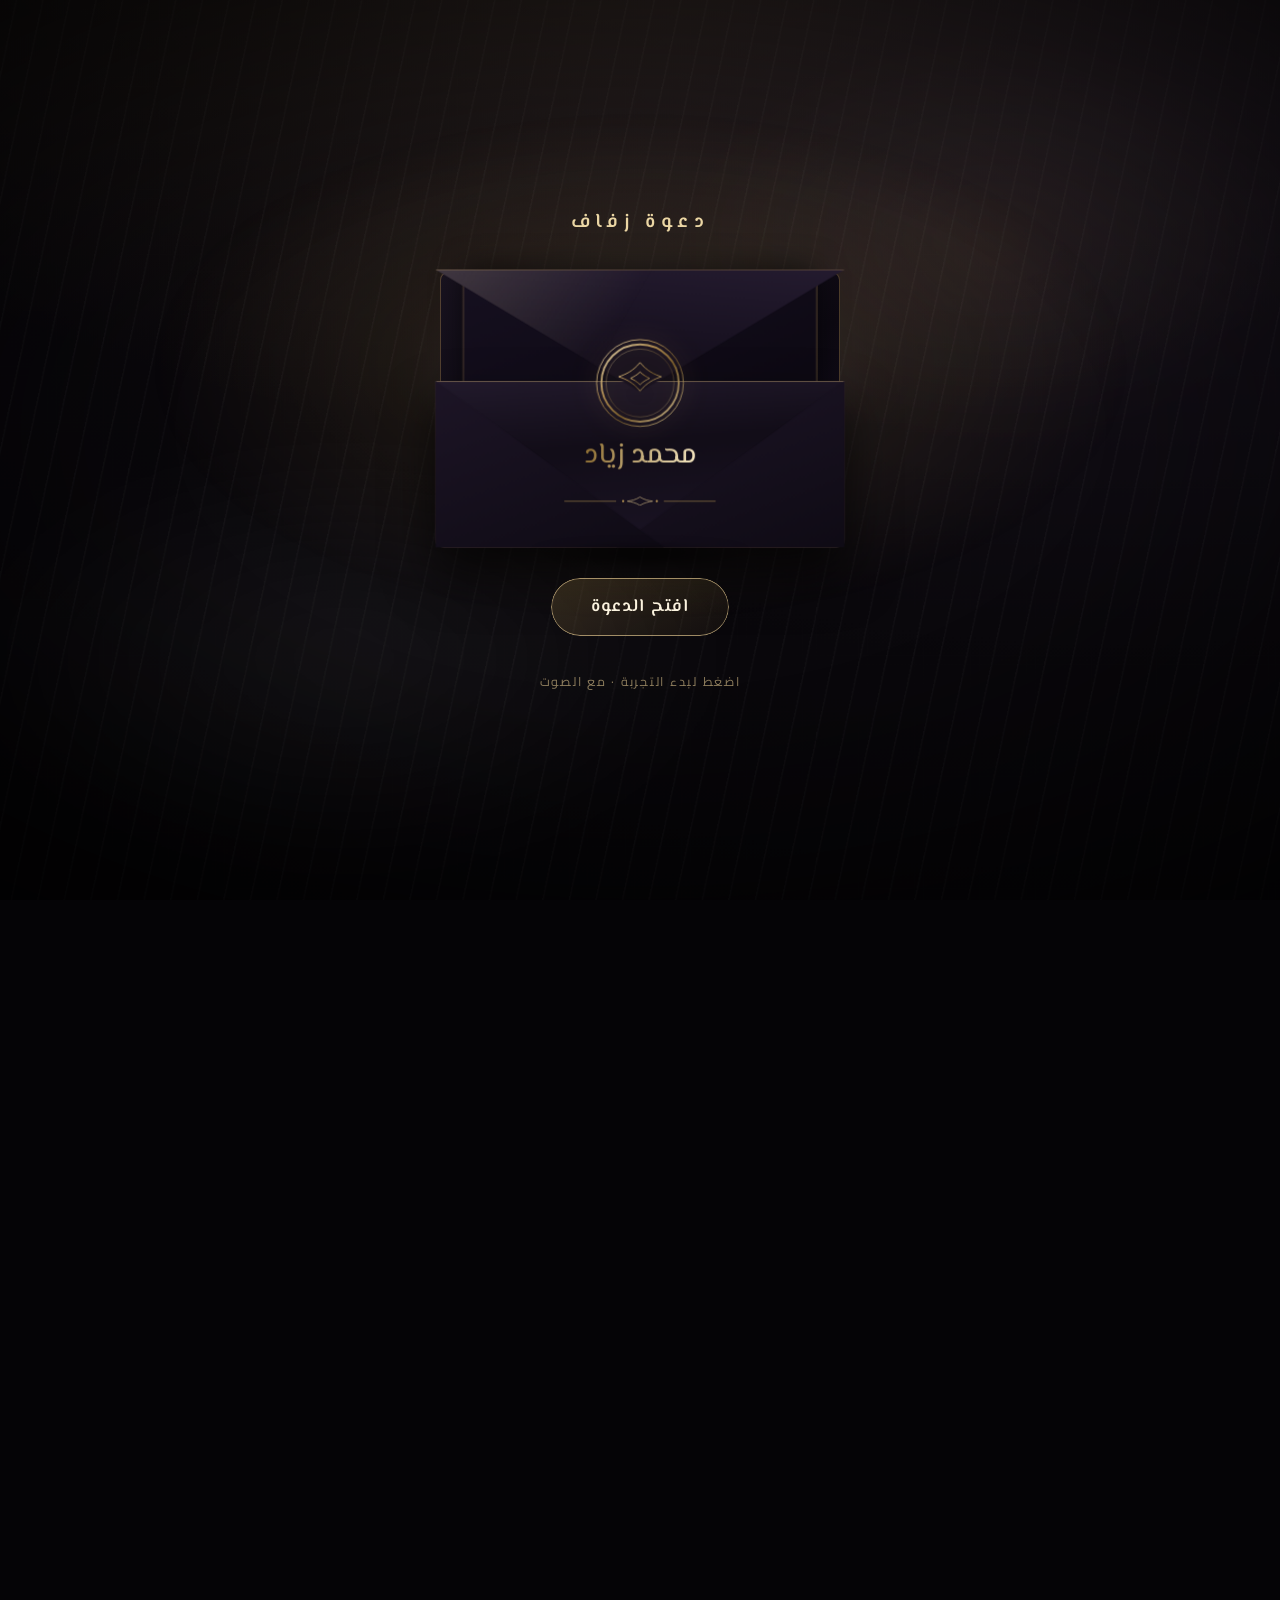
==== commit 8c4b79e4: "Update index (4).html" ====
--- a/index (4).html
+++ b/index (4).html
@@ -4,7 +4,7 @@
 <meta charset="UTF-8" />
 <meta name="viewport" content="width=device-width, initial-scale=1.0, viewport-fit=cover" />
 <meta name="theme-color" content="#050406" />
-<title>دعوة زفاف · محمد زياد</title>
+<title>معاينة · دعوة زفاف محمد زياد</title>
 
 <meta name="description" content="دعوة زفاف محمد زياد — الخميس 27.08.2026 — منتجع الواحة، أم الفحم" />
 <meta property="og:title" content="دعوة زفاف · محمد زياد" />
@@ -13,15 +13,1427 @@
 
 <link rel="preconnect" href="https://fonts.googleapis.com" />
 <link rel="preconnect" href="https://fonts.gstatic.com" crossorigin />
-<link href="https://fonts.googleapis.com/css2?family=Amiri:ital,wght@0,400;0,700;1,400&family=Aref+Ruqaa:wght@400;700&family=Cormorant+Garamond:wght@300;400;600&display=swap" rel="stylesheet" />
-
-<link rel="stylesheet" href="style.css" />
+<link href="https://fonts.googleapis.com/css2?family=El+Messiri:wght@500;600;700&family=Cairo:wght@300;400;600;700&display=swap" rel="stylesheet" />
+
+<style>
+/* =====================================================================
+   دعوة زفاف · محمد زياد
+   Cinematic Luxury — Mobile First / iPhone Safari
+   ===================================================================== */
+
+:root{
+  --ink:        #050406;
+  --ink-2:      #0b090c;
+  --champagne:  #F6E7C1;
+  --ivory:      #F2EBDD;
+  --beige:      #B79C73;
+  --gold:       #C9A25A;
+  --gold-deep:  #8A6A2E;
+  --gold-soft:  #E4CB92;
+  --burgundy:   #3A0E18;
+  --choco:      #1C120C;
+
+  --f-display: 'El Messiri', 'Cairo', 'Times New Roman', serif;
+  --f-body:    'Cairo', 'Segoe UI', system-ui, sans-serif;
+  --f-num:     'Cairo', 'Segoe UI', system-ui, sans-serif;
+
+  --ease:  cubic-bezier(.16,1,.3,1);
+  --ease2: cubic-bezier(.65,0,.35,1);
+
+  --pad: max(22px, env(safe-area-inset-left));
+}
+
+*,*::before,*::after{ box-sizing:border-box; margin:0; padding:0; }
+
+html{
+  scroll-behavior:smooth;
+  overflow-x:hidden;
+  max-width:100%;
+  background:var(--ink);
+  -webkit-text-size-adjust:100%;
+}
+
+body{
+  width:100%;
+  max-width:100%;
+  overflow-x:hidden;
+  background:var(--ink);
+  font-family:var(--f-body);
+  color:var(--champagne);
+  -webkit-font-smoothing:antialiased;
+  text-rendering:optimizeLegibility;
+  -webkit-tap-highlight-color:transparent;
+  overscroll-behavior-y:none;
+}
+
+body.locked{
+  overflow:hidden;
+  height:100svh;
+  position:fixed;
+  inset:0;
+}
+
+img{ display:block; max-width:100%; }
+button{ font-family:inherit; color:inherit; background:none; border:0; cursor:pointer; }
+a{ text-decoration:none; color:inherit; }
+:focus-visible{ outline:1px solid var(--gold-soft); outline-offset:4px; }
+
+/* ============================ ذهب متحرك ============================ */
+.gold-text{
+  background:linear-gradient(100deg,
+    #8A6A2E 0%, #C9A25A 18%, #F6E7C1 34%, #FFF6DE 42%,
+    #E4CB92 52%, #C9A25A 68%, #8A6A2E 100%);
+  background-size:280% 100%;
+  -webkit-background-clip:text; background-clip:text;
+  -webkit-text-fill-color:transparent; color:transparent;
+  animation:foilFlow 9s linear infinite;
+}
+@keyframes foilFlow{
+  0%{ background-position:0% 50%; }
+  100%{ background-position:280% 50%; }
+}
+
+/* =====================================================================
+   الطبقات السينمائية
+   ===================================================================== */
+.lyr{
+  position:absolute;
+  inset:-8%;
+  display:block;
+  pointer-events:none;
+  will-change:transform,opacity;
+}
+
+.satin{
+  background:
+    radial-gradient(120% 90% at 50% 0%, rgba(201,162,90,.13) 0%, rgba(201,162,90,0) 55%),
+    repeating-linear-gradient(102deg,
+      rgba(255,255,255,.028) 0px, rgba(255,255,255,.028) 1px,
+      rgba(0,0,0,0) 2px, rgba(0,0,0,0) 26px),
+    radial-gradient(150% 120% at 82% 18%, #17121c 0%, #0a080c 42%, #050406 78%);
+  animation:satinDrift 28s ease-in-out infinite alternate;
+}
+.satin-tight{
+  background:
+    radial-gradient(100% 70% at 50% 6%, rgba(230,203,146,.17) 0%, rgba(0,0,0,0) 60%),
+    repeating-linear-gradient(88deg,
+      rgba(255,255,255,.03) 0px, rgba(255,255,255,.03) 1px,
+      rgba(0,0,0,0) 2px, rgba(0,0,0,0) 18px),
+    radial-gradient(140% 110% at 20% 92%, #191320 0%, #09070c 45%, #050406 82%);
+}
+@keyframes satinDrift{
+  0%{ transform:scale(1.06) translate3d(0,0,0) rotate(0deg); }
+  100%{ transform:scale(1.15) translate3d(-2%,1.6%,0) rotate(.6deg); }
+}
+
+.glow-core{
+  background:radial-gradient(46% 34% at 50% 42%,
+    rgba(246,231,193,.20) 0%, rgba(201,162,90,.09) 34%, rgba(0,0,0,0) 72%);
+  animation:glowPulse 8s ease-in-out infinite;
+}
+@keyframes glowPulse{
+  0%,100%{ opacity:.75; transform:scale(1); }
+  50%{ opacity:1; transform:scale(1.07); }
+}
+
+.rays{
+  background:conic-gradient(from 200deg at 50% -10%,
+    rgba(246,231,193,0) 0deg, rgba(246,231,193,.10) 22deg,
+    rgba(246,231,193,0) 44deg, rgba(201,162,90,.07) 70deg,
+    rgba(246,231,193,0) 100deg);
+  filter:blur(16px);
+  animation:raysTurn 40s linear infinite;
+}
+@keyframes raysTurn{ to{ transform:rotate(360deg) scale(1.1); } }
+
+.smoke{
+  background:
+    radial-gradient(38% 30% at 30% 70%, rgba(255,255,255,.05) 0%, rgba(0,0,0,0) 70%),
+    radial-gradient(30% 26% at 74% 30%, rgba(201,162,90,.07) 0%, rgba(0,0,0,0) 72%);
+  filter:blur(26px);
+  mix-blend-mode:screen;
+}
+.smoke-a{ animation:smokeA 34s ease-in-out infinite alternate; }
+.smoke-b{ animation:smokeB 42s ease-in-out infinite alternate; opacity:.75; }
+@keyframes smokeA{
+  0%{ transform:translate3d(-4%,3%,0) scale(1.1); }
+  100%{ transform:translate3d(6%,-5%,0) scale(1.32); }
+}
+@keyframes smokeB{
+  0%{ transform:translate3d(5%,-2%,0) scale(1.2); }
+  100%{ transform:translate3d(-6%,6%,0) scale(1.04); }
+}
+
+.bokeh{
+  background:
+    radial-gradient(circle at 18% 24%, rgba(246,231,193,.30) 0 2px, rgba(0,0,0,0) 12px),
+    radial-gradient(circle at 78% 16%, rgba(201,162,90,.34) 0 3px, rgba(0,0,0,0) 20px),
+    radial-gradient(circle at 62% 66%, rgba(246,231,193,.22) 0 4px, rgba(0,0,0,0) 26px),
+    radial-gradient(circle at 30% 78%, rgba(201,162,90,.24) 0 3px, rgba(0,0,0,0) 22px),
+    radial-gradient(circle at 88% 58%, rgba(246,231,193,.16) 0 5px, rgba(0,0,0,0) 30px),
+    radial-gradient(circle at 8%  56%, rgba(201,162,90,.20) 0 2px, rgba(0,0,0,0) 16px);
+  filter:blur(6px);
+  animation:bokehFloat 26s ease-in-out infinite alternate;
+}
+@keyframes bokehFloat{
+  0%{ opacity:.7; scale:1; }
+  100%{ opacity:1; scale:1.12; }
+}
+
+.chandelier{
+  background:
+    radial-gradient(28% 18% at 50% 4%,  rgba(246,231,193,.34) 0%, rgba(0,0,0,0) 72%),
+    radial-gradient(6% 4%  at 42% 10%, rgba(246,231,193,.55) 0%, rgba(0,0,0,0) 70%),
+    radial-gradient(5% 3%  at 58% 13%, rgba(246,231,193,.45) 0%, rgba(0,0,0,0) 70%),
+    radial-gradient(4% 3%  at 50% 18%, rgba(246,231,193,.40) 0%, rgba(0,0,0,0) 70%),
+    radial-gradient(9% 6%  at 34% 6%,  rgba(201,162,90,.32) 0%, rgba(0,0,0,0) 70%),
+    radial-gradient(9% 6%  at 66% 7%,  rgba(201,162,90,.28) 0%, rgba(0,0,0,0) 70%);
+  filter:blur(11px);
+  animation:chandSway 14s ease-in-out infinite alternate;
+}
+@keyframes chandSway{
+  0%{ transform:translate3d(-1%,0,0) scale(1.02); opacity:.85; }
+  100%{ transform:translate3d(1.5%,1%,0) scale(1.08); opacity:1; }
+}
+
+.rose-field{
+  background:
+    radial-gradient(26% 20% at 12% 86%, rgba(58,14,24,.95) 0%, rgba(58,14,24,0) 70%),
+    radial-gradient(22% 17% at 88% 78%, rgba(74,16,28,.85) 0%, rgba(74,16,28,0) 72%),
+    radial-gradient(18% 15% at 66% 94%, rgba(43,10,18,.9) 0%, rgba(43,10,18,0) 70%),
+    radial-gradient(20% 16% at 22% 12%, rgba(58,14,24,.7) 0%, rgba(58,14,24,0) 72%),
+    radial-gradient(30% 24% at 50% 40%, rgba(201,162,90,.10) 0%, rgba(0,0,0,0) 70%),
+    radial-gradient(140% 110% at 50% 60%, #140a0f 0%, #090508 50%, #050406 86%);
+  filter:blur(2px);
+  animation:slowDrift 26s ease-in-out infinite alternate;
+}
+
+.candles{
+  background:
+    radial-gradient(8% 15% at 20% 72%, rgba(255,196,110,.5) 0%, rgba(0,0,0,0) 70%),
+    radial-gradient(6% 12% at 50% 80%, rgba(255,206,128,.45) 0%, rgba(0,0,0,0) 70%),
+    radial-gradient(7% 14% at 80% 68%, rgba(255,186,100,.42) 0%, rgba(0,0,0,0) 70%),
+    radial-gradient(42% 32% at 50% 78%, rgba(107,42,23,.45) 0%, rgba(0,0,0,0) 78%),
+    radial-gradient(140% 110% at 50% 26%, #1C120C 0%, #0a0708 55%, #050406 88%);
+  filter:blur(3px);
+  animation:flicker 5.5s ease-in-out infinite;
+}
+@keyframes flicker{
+  0%,100%{ opacity:.92; transform:scale(1.02); }
+  38%{ opacity:1; transform:scale(1.05); }
+  62%{ opacity:.86; transform:scale(1.03); }
+}
+
+.crystal{
+  background:
+    linear-gradient(115deg, rgba(246,231,193,.07) 0%, rgba(246,231,193,0) 26%),
+    linear-gradient(255deg, rgba(201,162,90,.08) 0%, rgba(201,162,90,0) 30%),
+    radial-gradient(38% 28% at 50% 22%, rgba(242,235,221,.10) 0%, rgba(0,0,0,0) 74%),
+    radial-gradient(150% 120% at 50% 60%, #100d14 0%, #08060a 48%, #050406 84%);
+  animation:slowDrift 30s ease-in-out infinite alternate;
+}
+
+.deep-warm{
+  background:
+    radial-gradient(52% 38% at 50% 36%, rgba(201,162,90,.15) 0%, rgba(0,0,0,0) 72%),
+    radial-gradient(150% 120% at 50% 50%, #1C120C 0%, #090708 48%, #050406 84%);
+  animation:slowZoom 34s ease-in-out infinite alternate;
+}
+.spot{
+  background:radial-gradient(30% 24% at 50% 32%, rgba(246,231,193,.16) 0%, rgba(0,0,0,0) 72%);
+  filter:blur(18px);
+  animation:glowPulse 9s ease-in-out infinite;
+}
+@keyframes slowZoom{
+  0%{ transform:scale(1.03); }
+  100%{ transform:scale(1.14); }
+}
+@keyframes slowDrift{
+  0%{ transform:scale(1.05) translate3d(0,0,0); }
+  100%{ transform:scale(1.13) translate3d(1.6%,-2%,0); }
+}
+
+.vignette{
+  background:radial-gradient(78% 62% at 50% 48%, rgba(0,0,0,0) 40%, rgba(0,0,0,.74) 100%);
+}
+
+/* ============================ الخلفية الثابتة ============================ */
+.backdrop{
+  position:fixed;
+  inset:0;
+  z-index:0;
+  overflow:hidden;
+  pointer-events:none;
+  background:var(--ink);
+}
+.theme{
+  position:absolute; inset:0;
+  opacity:0;
+  transition:opacity 1.6s var(--ease);
+  will-change:opacity;
+}
+.theme.on{ opacity:1; }
+
+/* ============================ الغبار الذهبي ============================ */
+.dust{
+  position:fixed; inset:0;
+  z-index:6;
+  pointer-events:none;
+  overflow:hidden;
+}
+.mote{
+  position:absolute;
+  bottom:-14px;
+  border-radius:50%;
+  background:radial-gradient(circle, rgba(255,247,222,.95) 0%, rgba(201,162,90,.5) 40%, rgba(201,162,90,0) 70%);
+  will-change:transform,opacity;
+  animation:moteRise linear infinite;
+}
+@keyframes moteRise{
+  0%{   transform:translate3d(0,0,0) scale(.6); opacity:0; }
+  12%{  opacity:.9; }
+  70%{  opacity:.55; }
+  100%{ transform:translate3d(var(--dx,14px),-104svh,0) scale(1.2); opacity:0; }
+}
+
+/* ============================ شريط التقدّم ============================ */
+.progress{
+  position:fixed;
+  top:0; left:0; right:0;
+  height:2px;
+  z-index:70;
+  background:rgba(201,162,90,.12);
+  opacity:0;
+  transition:opacity .8s var(--ease);
+}
+.progress.live{ opacity:1; }
+.progress span{
+  display:block;
+  height:100%;
+  width:100%;
+  transform:scaleX(0);
+  transform-origin:right center;
+  background:linear-gradient(90deg, rgba(138,106,46,.2), #C9A25A 40%, #F6E7C1);
+  box-shadow:0 0 12px rgba(201,162,90,.5);
+}
+
+/* =====================================================================
+   الشاشة الافتتاحية — الظرف
+   ===================================================================== */
+.intro{
+  position:fixed; inset:0;
+  z-index:50;
+  display:flex; align-items:center; justify-content:center;
+  padding:calc(env(safe-area-inset-top) + 24px) var(--pad) calc(env(safe-area-inset-bottom) + 24px);
+  overflow:hidden;
+  background:var(--ink);
+}
+.intro-bg{ position:absolute; inset:0; overflow:hidden; }
+
+.intro-inner{
+  position:relative; z-index:2;
+  width:100%; max-width:420px;
+  display:flex; flex-direction:column; align-items:center;
+  gap:clamp(18px,4.4vh,34px);
+  text-align:center;
+}
+
+.intro-eyebrow{
+  font-family:var(--f-display);
+  font-weight:600;
+  font-size:clamp(16px,4.6vw,20px);
+  letter-spacing:.28em;
+  color:#EBD6A4;
+  opacity:0;
+  animation:fadeUp 1.4s .3s var(--ease) both;
+}
+
+.env-wrap{
+  position:relative;
+  width:min(84vw,330px);
+  aspect-ratio:1 / .68;
+  perspective:1400px;
+  perspective-origin:50% 40%;
+  opacity:0;
+  animation:envIn 1.8s .55s var(--ease) both;
+}
+@keyframes envIn{
+  0%{ opacity:0; transform:translate3d(0,26px,0) scale(.9) rotateX(18deg); }
+  100%{ opacity:1; transform:none; }
+}
+
+.envelope{
+  position:absolute; inset:0;
+  transform-style:preserve-3d;
+  animation:envFloat 8s ease-in-out infinite;
+}
+@keyframes envFloat{
+  0%,100%{ transform:translate3d(0,0,0) rotateX(4deg) rotateZ(-.4deg); }
+  50%{ transform:translate3d(0,-8px,0) rotateX(1deg) rotateZ(.5deg); }
+}
+
+.env-back{
+  position:absolute; inset:0;
+  border-radius:8px;
+  background:linear-gradient(150deg,#191320 0%,#0d0912 55%,#151020 100%);
+  box-shadow:inset 0 0 0 1px rgba(201,162,90,.35);
+}
+
+.env-card{
+  position:absolute;
+  left:6%; right:6%;
+  bottom:6%;
+  height:92%;
+  border-radius:5px;
+  background:linear-gradient(160deg,#161020 0%,#0d0913 60%,#12101c 100%);
+  box-shadow:inset 0 0 0 1px rgba(201,162,90,.45), 0 -8px 30px rgba(0,0,0,.6);
+  transform:translate3d(0,0,10px);
+  transform-origin:50% 100%;
+  z-index:2;
+  display:flex; align-items:flex-start; justify-content:center;
+  padding-top:12%;
+}
+.env-card-face{
+  display:flex; flex-direction:column; align-items:center; gap:10px;
+  opacity:0;
+}
+.card-rule{ width:70px; height:1px; background:linear-gradient(90deg,transparent,var(--gold),transparent); }
+.card-mini{
+  font-family:var(--f-display);
+  font-size:15px; letter-spacing:.14em; color:var(--gold-soft);
+}
+
+.env-front{
+  position:absolute;
+  inset:auto 0 0 0;
+  height:60%;
+  border-radius:0 0 8px 8px;
+  background:linear-gradient(175deg,#221a2c 0%,#120d18 40%,#1c1526 100%);
+  box-shadow:inset 0 1px 0 rgba(246,231,193,.14),
+             inset 0 0 0 1px rgba(201,162,90,.3),
+             0 26px 50px rgba(0,0,0,.7);
+  z-index:4;
+  overflow:hidden;
+  transform:translate3d(0,0,30px);
+}
+.env-sheen{
+  position:absolute; inset:-40%;
+  background:linear-gradient(104deg,
+    rgba(246,231,193,0) 42%, rgba(246,231,193,.22) 50%, rgba(246,231,193,0) 58%);
+  transform:translate3d(-60%,0,0);
+  animation:sheenLoop 6.5s ease-in-out infinite;
+}
+@keyframes sheenLoop{
+  0%,72%{ transform:translate3d(-70%,0,0); }
+  100%{ transform:translate3d(70%,0,0); }
+}
+
+.env-side{
+  position:absolute; bottom:0;
+  width:56%; height:60%;
+  background:linear-gradient(160deg,#1d1526,#0f0b15);
+  z-index:5;
+  transform:translate3d(0,0,31px);
+}
+.env-side-r{ right:0; clip-path:polygon(100% 0,100% 100%,0 100%); box-shadow:inset 1px 0 0 rgba(201,162,90,.22); }
+.env-side-l{ left:0;  clip-path:polygon(0 0,100% 100%,0 100%);   box-shadow:inset -1px 0 0 rgba(201,162,90,.22); }
+
+.env-flap{
+  position:absolute;
+  top:0; left:0; right:0;
+  height:44%;
+  transform-origin:50% 0%;
+  transform:translate3d(0,0,32px) rotateX(0deg);
+  transform-style:preserve-3d;
+  z-index:6;
+  transition:transform 1.5s var(--ease2);
+}
+.flap-face{
+  position:absolute; inset:0;
+  background:linear-gradient(185deg,#241b2f 0%,#150f1d 70%);
+  clip-path:polygon(0 0,100% 0,50% 100%);
+  box-shadow:inset 0 0 0 1px rgba(201,162,90,.3);
+}
+.flap-sheen{
+  position:absolute; inset:0;
+  clip-path:polygon(0 0,100% 0,50% 100%);
+  background:linear-gradient(120deg, rgba(246,231,193,.16) 0%, rgba(246,231,193,0) 46%);
+}
+
+.seal{
+  position:absolute;
+  top:26%; left:50%;
+  width:23%; aspect-ratio:1;
+  transform:translate3d(-50%,-6%,40px);
+  z-index:7;
+  filter:drop-shadow(0 0 14px rgba(201,162,90,.45));
+  transition:opacity .5s ease, transform 1s var(--ease);
+}
+.seal svg{ width:100%; height:100%; }
+
+.env-name{
+  position:absolute;
+  left:0; right:0; bottom:12%;
+  z-index:8;
+  transform:translate3d(0,0,40px);
+  display:flex; flex-direction:column; align-items:center; gap:6px;
+  transition:opacity .6s ease;
+}
+.env-name-txt{
+  font-family:var(--f-display);
+  font-size:clamp(20px,6.4vw,28px);
+  background:linear-gradient(100deg,#8A6A2E,#F6E7C1 40%,#FFF6DE 50%,#C9A25A 70%,#8A6A2E);
+  background-size:250% 100%;
+  -webkit-background-clip:text; background-clip:text;
+  -webkit-text-fill-color:transparent; color:transparent;
+  animation:foilFlow 8s linear infinite;
+}
+.env-orn{ display:block; width:150px; opacity:.9; }
+.env-orn svg{ width:100%; height:auto; }
+
+.env-shadow{
+  position:absolute;
+  left:12%; right:12%; bottom:-9%;
+  height:26px;
+  background:radial-gradient(50% 50% at 50% 50%, rgba(0,0,0,.75) 0%, rgba(0,0,0,0) 72%);
+  filter:blur(6px);
+  animation:shadowPulse 8s ease-in-out infinite;
+}
+@keyframes shadowPulse{
+  0%,100%{ transform:scaleX(1); opacity:.85; }
+  50%{ transform:scaleX(.9); opacity:.6; }
+}
+
+.btn-open{
+  position:relative;
+  padding:15px 40px;
+  border-radius:999px;
+  overflow:hidden;
+  isolation:isolate;
+  opacity:0;
+  animation:fadeUp 1.4s 1.5s var(--ease) both;
+}
+.btn-open-bg{
+  position:absolute; inset:0;
+  border-radius:999px;
+  background:linear-gradient(150deg, rgba(201,162,90,.2), rgba(201,162,90,.05));
+  box-shadow:inset 0 0 0 1px rgba(230,203,146,.65), 0 10px 34px rgba(201,162,90,.18);
+  backdrop-filter:blur(6px);
+  -webkit-backdrop-filter:blur(6px);
+}
+.btn-open-sweep{
+  position:absolute; inset:0;
+  border-radius:999px;
+  background:linear-gradient(100deg, rgba(246,231,193,0) 40%, rgba(246,231,193,.4) 50%, rgba(246,231,193,0) 60%);
+  transform:translate3d(-100%,0,0);
+  animation:btnSweep 3.6s ease-in-out infinite;
+}
+@keyframes btnSweep{
+  0%,60%{ transform:translate3d(-100%,0,0); }
+  100%{ transform:translate3d(100%,0,0); }
+}
+.btn-open-txt{
+  position:relative; z-index:2;
+  font-family:var(--f-display);
+  font-weight:600;
+  font-size:18px; letter-spacing:.06em;
+  color:#FBF3DF;
+}
+.btn-open:active{ transform:scale(.97); }
+
+.intro-hint{
+  font-size:12.5px; letter-spacing:.14em;
+  color:rgba(230,203,146,.6);
+  opacity:0;
+  animation:fadeUp 1.4s 2s var(--ease) both;
+}
+
+@keyframes fadeUp{
+  0%{ opacity:0; transform:translate3d(0,14px,0); }
+  100%{ opacity:1; transform:none; }
+}
+
+/* ---- حركة الفتح ---- */
+.intro.opening .env-flap{ transform:translate3d(0,0,32px) rotateX(-172deg); }
+.intro.opening .seal{ opacity:0; transform:translate3d(-50%,-40%,60px) scale(.6) rotate(14deg); }
+.intro.opening .env-name{ opacity:0; }
+.intro.opening .env-card{ animation:cardOut 2.5s .75s var(--ease) forwards; }
+@keyframes cardOut{
+  0%{   transform:translate3d(0,0,10px) scale(1); }
+  34%{  transform:translate3d(0,-62%,60px) scale(1.02); }
+  60%{  transform:translate3d(0,-70%,120px) scale(1.35); }
+  100%{ transform:translate3d(0,-58%,200px) scale(2.1); opacity:0; }
+}
+.intro.opening .env-card-face{ animation:fadeUp .8s .9s var(--ease) both; }
+.intro.opening .env-wrap{ animation:envPush 1.9s .9s var(--ease) both; }
+@keyframes envPush{
+  0%{ transform:none; }
+  60%{ transform:translate3d(0,10%,0) scale(1.02); }
+  100%{ transform:translate3d(0,26%,0) scale(1.12); opacity:0; }
+}
+.intro.opening .btn-open,
+.intro.opening .intro-hint,
+.intro.opening .intro-eyebrow{ animation:fadeOutFast .5s var(--ease) forwards; }
+@keyframes fadeOutFast{ to{ opacity:0; transform:translate3d(0,-10px,0); } }
+
+.intro.gone{ animation:introGone 1s var(--ease) forwards; }
+@keyframes introGone{
+  0%{ opacity:1; }
+  100%{ opacity:0; visibility:hidden; }
+}
+
+/* =====================================================================
+   الصفحة المتصلة
+   ===================================================================== */
+.page{
+  position:relative;
+  z-index:1;
+  opacity:0;
+  transition:opacity 1.2s var(--ease);
+}
+.page.live{ opacity:1; }
+
+.sec{
+  position:relative;
+  min-height:100svh;
+  width:100%;
+  overflow:hidden;
+  display:flex;
+  align-items:center;
+  justify-content:center;
+  padding:clamp(64px,12svh,120px) var(--pad);
+}
+.sec-in{
+  position:relative;
+  width:100%;
+  max-width:440px;
+  display:flex; flex-direction:column; align-items:center;
+  text-align:center;
+  gap:clamp(12px,2.4vh,20px);
+}
+.sec-hero{ min-height:100svh; }
+.sec-finale{ min-height:96svh; }
+
+/* ---- Scroll Reveal ---- */
+.rv{
+  opacity:0;
+  transform:translate3d(0,26px,0);
+  filter:blur(3px);
+  transition:opacity 1.15s var(--ease) var(--d,0s),
+             transform 1.15s var(--ease) var(--d,0s),
+             filter 1.15s var(--ease) var(--d,0s);
+  will-change:transform,opacity;
+}
+.rv.in{
+  opacity:1;
+  transform:none;
+  filter:blur(0);
+}
+
+/* ============================ نصوص ============================ */
+.line-xs{
+  font-size:clamp(13.5px,3.8vw,16px);
+  letter-spacing:.06em;
+  color:rgba(242,235,221,.78);
+  line-height:2;
+}
+.line-sm{
+  font-size:clamp(16px,4.6vw,19px);
+  letter-spacing:.01em;
+  color:rgba(246,238,220,.95);
+  line-height:2;
+}
+.line-md{
+  font-family:var(--f-display);
+  font-weight:600;
+  font-size:clamp(23px,6.6vw,30px);
+  color:#F2E3B8;
+  line-height:1.75;
+}
+.micro{
+  font-family:var(--f-body);
+  font-weight:600;
+  font-size:clamp(11.5px,3.2vw,13px);
+  letter-spacing:.3em;
+  color:rgba(214,178,108,.92);
+}
+.sec-title{
+  font-family:var(--f-display);
+  font-size:clamp(26px,8vw,36px);
+  line-height:1.7;
+}
+.orn-div{ display:block; width:min(72vw,240px); }
+.orn-div svg{ width:100%; height:auto; }
+.orn-top{ display:block; width:min(38vw,130px); opacity:.9; }
+.orn-top svg{ width:100%; height:auto; }
+
+.frame-gold{
+  position:relative;
+  width:100%;
+  padding:clamp(30px,7vw,44px) clamp(20px,5vw,30px);
+  display:flex; flex-direction:column; align-items:center;
+  gap:clamp(10px,2vh,16px);
+  background:linear-gradient(165deg, rgba(23,17,28,.5), rgba(5,4,6,.2));
+}
+.frame-gold::before,
+.frame-gold::after{
+  content:"";
+  position:absolute;
+  left:0; right:0;
+  height:26px;
+  pointer-events:none;
+}
+.frame-gold::before{
+  top:0;
+  border-top:1px solid rgba(201,162,90,.6);
+  border-left:1px solid rgba(201,162,90,.6);
+  border-right:1px solid rgba(201,162,90,.6);
+  box-shadow:inset 0 1px 0 rgba(246,231,193,.26);
+}
+.frame-gold::after{
+  bottom:0;
+  border-bottom:1px solid rgba(201,162,90,.6);
+  border-left:1px solid rgba(201,162,90,.6);
+  border-right:1px solid rgba(201,162,90,.6);
+  box-shadow:inset 0 -1px 0 rgba(246,231,193,.26);
+}
+
+/* ============================ اسم العريس ============================ */
+.name-hero{
+  position:relative;
+  width:100%;
+  overflow:hidden;
+  padding:clamp(14px,4vw,22px) 0;
+  display:flex; align-items:center; justify-content:center;
+}
+.name-beam{
+  position:absolute;
+  left:50%; top:50%;
+  width:150%; height:150%;
+  transform:translate(-50%,-50%) scale(.4);
+  background:radial-gradient(40% 32% at 50% 50%,
+    rgba(246,231,193,.42) 0%, rgba(201,162,90,.14) 42%, rgba(0,0,0,0) 74%);
+  filter:blur(12px);
+  opacity:0;
+  transition:opacity 1.6s var(--ease) .3s, transform 2.2s var(--ease) .3s;
+}
+.name-hero.in .name-beam{ opacity:.9; transform:translate(-50%,-50%) scale(1); }
+
+.groom-name{
+  position:relative;
+  font-family:var(--f-display);
+  font-weight:700;
+  font-size:clamp(38px,13.5vw,64px);
+  line-height:1.5;
+  letter-spacing:.2em;
+  background:linear-gradient(100deg,
+    #6E5121 0%, #A8823C 14%, #E4CB92 30%, #FFF9E8 42%,
+    #F6E7C1 48%, #C9A25A 62%, #8A6A2E 78%, #C9A25A 100%);
+  background-size:300% 100%;
+  background-position:0% 50%;
+  -webkit-background-clip:text; background-clip:text;
+  -webkit-text-fill-color:transparent; color:transparent;
+  filter:drop-shadow(0 6px 26px rgba(201,162,90,.3));
+  transition:letter-spacing 2.2s var(--ease) .25s,
+             background-position 2.6s var(--ease) .25s;
+}
+.name-hero.in .groom-name{
+  letter-spacing:.01em;
+  background-position:150% 50%;
+}
+.name-foil{
+  position:absolute; inset:0;
+  background:linear-gradient(100deg,
+    rgba(246,231,193,0) 42%, rgba(255,255,255,.7) 50%, rgba(246,231,193,0) 58%);
+  mix-blend-mode:screen;
+  transform:translate3d(-130%,0,0);
+  opacity:0;
+  pointer-events:none;
+}
+.name-hero.in .name-foil{ animation:foilSweep 1.7s .9s var(--ease2) both; }
+@keyframes foilSweep{
+  0%{ transform:translate3d(-130%,0,0); opacity:0; }
+  22%{ opacity:1; }
+  100%{ transform:translate3d(130%,0,0); opacity:0; }
+}
+
+/* ============================ مؤشر النزول ============================ */
+.scroll-cue{
+  position:absolute;
+  left:0; right:0;
+  bottom:calc(env(safe-area-inset-bottom) + 22px);
+  display:flex; flex-direction:column; align-items:center; gap:8px;
+  opacity:0;
+  transition:opacity .8s var(--ease);
+  pointer-events:none;
+}
+.scroll-cue.show{ opacity:1; }
+.cue-line{
+  width:1px; height:46px;
+  background:linear-gradient(180deg, rgba(201,162,90,0), rgba(246,231,193,.9));
+  transform-origin:top;
+  animation:cueDrop 2.4s ease-in-out infinite;
+}
+@keyframes cueDrop{
+  0%,100%{ transform:scaleY(.35); opacity:.4; }
+  50%{ transform:scaleY(1); opacity:1; }
+}
+.cue-txt{
+  font-size:11px; letter-spacing:.24em;
+  color:rgba(230,203,146,.7);
+}
+
+/* ============================ صورة العريس ============================ */
+.portrait{
+  position:relative;
+  width:min(76vw,300px);
+  aspect-ratio:1 / 1.26;
+  display:flex; align-items:center; justify-content:center;
+}
+.portrait-halo{
+  position:absolute; inset:-24%;
+  background:radial-gradient(50% 44% at 50% 46%,
+    rgba(201,162,90,.32) 0%, rgba(201,162,90,.07) 46%, rgba(0,0,0,0) 74%);
+  filter:blur(16px);
+  animation:glowPulse 9s ease-in-out infinite;
+}
+.portrait-frame{
+  position:relative;
+  width:100%; height:100%;
+  overflow:hidden;
+  border-radius:50% 50% 46% 46% / 42% 42% 54% 54%;
+  box-shadow:0 30px 70px rgba(0,0,0,.75);
+  background:linear-gradient(160deg,#161020,#0a070e);
+}
+/* الصورة 3:4 — يظهر منها من أعلى الرأس حتى منتصف الجسم */
+.portrait-frame img{
+  position:absolute;
+  top:0; left:50%;
+  width:auto;
+  height:150%;
+  max-width:none;
+  transform:translate(-47%,-3%);
+  transform-origin:50% 22%;
+  scale:1.01;
+  opacity:0;
+  filter:brightness(.2);
+  transition:opacity 2.2s var(--ease) .2s, filter 2.6s var(--ease) .2s;
+  animation:portraitZoom 26s ease-in-out infinite alternate;
+}
+.portrait.in .portrait-frame img{ opacity:1; filter:brightness(1); }
+@keyframes portraitZoom{
+  0%{ scale:1.01; }
+  100%{ scale:1.09; }
+}
+.portrait-fallback{
+  position:absolute; inset:0;
+  display:none; align-items:center; justify-content:center;
+}
+.portrait-fallback svg{ width:60%; height:60%; }
+.portrait.no-img .portrait-fallback{ display:flex; }
+.portrait.no-img img{ display:none; }
+
+.portrait-mask{
+  position:absolute; inset:0;
+  background:
+    radial-gradient(62% 56% at 50% 34%, rgba(0,0,0,0) 32%, rgba(5,4,6,.5) 72%, rgba(5,4,6,.97) 100%),
+    linear-gradient(180deg, rgba(5,4,6,.42) 0%, rgba(5,4,6,0) 22%, rgba(5,4,6,0) 56%, rgba(5,4,6,.92) 100%),
+    linear-gradient(96deg, rgba(5,4,6,.55) 0%, rgba(5,4,6,0) 24%, rgba(5,4,6,0) 76%, rgba(5,4,6,.5) 100%);
+}
+.portrait-sheen{
+  position:absolute; inset:-30%;
+  background:linear-gradient(104deg,
+    rgba(246,231,193,0) 44%, rgba(246,231,193,.18) 50%, rgba(246,231,193,0) 56%);
+  transform:translate3d(-70%,0,0);
+  animation:sheenLoop 9s ease-in-out infinite;
+  mix-blend-mode:screen;
+}
+.portrait-ring{
+  position:absolute; inset:-5%;
+  border-radius:50% 50% 46% 46% / 42% 42% 54% 54%;
+  border:1px solid rgba(201,162,90,.5);
+  box-shadow:0 0 22px rgba(201,162,90,.2), inset 0 0 22px rgba(201,162,90,.1);
+  opacity:0;
+  transform:scale(1.12);
+  transition:opacity 1.6s var(--ease) .5s, transform 1.8s var(--ease) .5s;
+  pointer-events:none;
+}
+.portrait.in .portrait-ring{ opacity:1; transform:none; }
+
+.portrait-name{
+  font-family:var(--f-display);
+  font-size:clamp(28px,9vw,40px);
+  line-height:1.6;
+}
+
+/* ============================ التفاصيل ============================ */
+.glass-card{
+  position:relative;
+  width:100%;
+  padding:20px 22px 18px;
+  display:flex; flex-direction:column; align-items:center; gap:4px;
+  background:linear-gradient(160deg, rgba(246,231,193,.085), rgba(255,255,255,.02));
+  border:1px solid rgba(201,162,90,.4);
+  border-radius:3px;
+  backdrop-filter:blur(9px) saturate(1.15);
+  -webkit-backdrop-filter:blur(9px) saturate(1.15);
+  box-shadow:0 16px 40px rgba(0,0,0,.5), inset 0 1px 0 rgba(246,231,193,.25);
+  overflow:hidden;
+}
+.glass-card::after{
+  content:"";
+  position:absolute; inset:-40%;
+  background:linear-gradient(102deg, rgba(246,231,193,0) 44%, rgba(246,231,193,.14) 50%, rgba(246,231,193,0) 56%);
+  transform:translate3d(-70%,0,0);
+  animation:sheenLoop 7s ease-in-out infinite;
+  pointer-events:none;
+}
+.gc-label{
+  font-family:var(--f-body);
+  font-weight:600;
+  font-size:11.5px;
+  letter-spacing:.34em;
+  color:rgba(214,178,108,.95);
+  padding-bottom:9px;
+  margin-bottom:3px;
+  border-bottom:1px solid rgba(201,162,90,.22);
+  width:56%;
+}
+.gc-value{
+  font-family:var(--f-display);
+  font-weight:600;
+  font-size:clamp(22px,6.4vw,28px);
+  color:#FBF3DF;
+  line-height:1.65;
+}
+.gc-num{
+  font-family:var(--f-num);
+  font-weight:600;
+  font-size:clamp(19px,5.4vw,23px);
+  letter-spacing:.1em;
+  color:#E7C583;
+  direction:ltr;
+  unicode-bidi:isolate;
+}
+.gc-num-ar{
+  font-family:var(--f-display);
+  font-weight:600;
+  font-size:clamp(18px,5.2vw,22px);
+  letter-spacing:0;
+  color:#E7C583;
+  direction:rtl;
+}
+
+.waze{
+  position:relative;
+  display:block;
+  width:100%;
+  margin-top:6px;
+  padding:16px 22px;
+  overflow:hidden;
+  isolation:isolate;
+  clip-path:polygon(14px 0, calc(100% - 14px) 0, 100% 14px, 100% calc(100% - 14px),
+                    calc(100% - 14px) 100%, 14px 100%, 0 calc(100% - 14px), 0 14px);
+}
+.waze-bg{
+  position:absolute; inset:0;
+  background:linear-gradient(150deg, rgba(201,162,90,.28) 0%, rgba(138,106,46,.16) 46%, rgba(201,162,90,.24) 100%);
+  box-shadow:inset 0 0 0 1px rgba(230,203,146,.7),
+             inset 0 1px 0 rgba(255,246,222,.4),
+             0 18px 44px rgba(201,162,90,.16);
+}
+.waze-sweep{
+  position:absolute; inset:-40%;
+  background:linear-gradient(100deg, rgba(255,246,222,0) 42%, rgba(255,246,222,.42) 50%, rgba(255,246,222,0) 58%);
+  transform:translate3d(-80%,0,0);
+  animation:sheenLoop 4.6s ease-in-out infinite;
+}
+.waze-in{
+  position:relative; z-index:2;
+  display:flex; align-items:center; justify-content:center; gap:10px;
+  color:var(--champagne);
+}
+.waze-ico{ width:20px; height:20px; flex:none; }
+.waze-txt{ font-family:var(--f-display); font-size:16px; letter-spacing:.06em; }
+.waze:active{ transform:scale(.985); }
+
+/* ============================ الأبيات ============================ */
+.verse{
+  display:flex; flex-direction:column; align-items:center;
+  gap:clamp(8px,1.8vh,14px);
+  margin-top:6px;
+}
+.v-line{
+  position:relative;
+  overflow:hidden;
+  font-family:var(--f-display);
+  font-weight:500;
+  font-size:clamp(18px,5.4vw,24px);
+  line-height:2.05;
+  color:#FBF3DF;
+  filter:none;
+  transform:none;
+}
+.v-line.rv{ transform:none; filter:none; }
+.v-line.v-gap{ margin-top:clamp(10px,2.4vh,20px); }
+.v-line span{
+  display:inline-block;
+  transform:translate3d(0,108%,0);
+  transition:transform 1.25s var(--ease) var(--d,0s);
+}
+.v-line.in span{ transform:none; }
+.v-line::after{
+  content:"";
+  position:absolute; inset:0;
+  background:linear-gradient(100deg, rgba(201,162,90,0) 0%, rgba(246,231,193,.8) 45%, rgba(201,162,90,0) 100%);
+  transform:translate3d(-110%,0,0);
+  mix-blend-mode:screen;
+  opacity:0;
+  pointer-events:none;
+}
+.v-line.in::after{ animation:verseFoil 1.5s calc(var(--d,0s) + .35s) var(--ease2) both; }
+@keyframes verseFoil{
+  0%{ transform:translate3d(-110%,0,0); opacity:.9; }
+  100%{ transform:translate3d(110%,0,0); opacity:0; }
+}
+
+/* ============================ العشاء ============================ */
+.dinner-panel{
+  position:relative;
+  width:100%;
+  padding:clamp(26px,7vw,40px) clamp(18px,5vw,26px);
+  display:flex; flex-direction:column; align-items:center; gap:10px;
+  border:1px solid rgba(201,162,90,.45);
+  background:linear-gradient(170deg, rgba(28,18,12,.62), rgba(8,5,8,.5));
+  backdrop-filter:blur(5px);
+  -webkit-backdrop-filter:blur(5px);
+  box-shadow:0 26px 60px rgba(0,0,0,.6), inset 0 0 0 6px rgba(201,162,90,.07);
+  overflow:hidden;
+}
+.dp-glow{
+  position:absolute; inset:auto -20% -60% -20%;
+  height:120%;
+  background:radial-gradient(50% 50% at 50% 100%, rgba(255,196,110,.2) 0%, rgba(0,0,0,0) 72%);
+  animation:flicker 6s ease-in-out infinite;
+}
+.dp-lead{
+  position:relative;
+  font-weight:600;
+  font-size:clamp(13px,3.6vw,15px);
+  letter-spacing:.24em;
+  color:rgba(214,178,108,.95);
+}
+.dp-title{
+  position:relative;
+  font-family:var(--f-display);
+  font-size:clamp(28px,9vw,40px);
+  line-height:1.7;
+}
+.dp-body{
+  position:relative;
+  font-size:clamp(15px,4.4vw,18px);
+  line-height:2.05;
+  color:rgba(251,243,223,.95);
+}
+
+/* ============================ العد التنازلي ============================ */
+.cd{
+  display:flex; align-items:stretch; justify-content:center;
+  gap:6px;
+  width:100%;
+  margin:4px 0 2px;
+}
+.cd-cell{
+  position:relative;
+  flex:1 1 0;
+  min-width:0;
+  padding:14px 4px 11px;
+  display:flex; flex-direction:column; align-items:center; gap:6px;
+  background:linear-gradient(165deg, rgba(246,231,193,.10), rgba(255,255,255,.015));
+  border:1px solid rgba(201,162,90,.42);
+  border-radius:2px;
+  backdrop-filter:blur(10px);
+  -webkit-backdrop-filter:blur(10px);
+  box-shadow:inset 0 1px 0 rgba(246,231,193,.3), 0 14px 34px rgba(0,0,0,.5);
+  overflow:hidden;
+}
+.cd-cell::after{
+  content:"";
+  position:absolute; inset:-40%;
+  background:linear-gradient(102deg, rgba(246,231,193,0) 44%, rgba(246,231,193,.16) 50%, rgba(246,231,193,0) 56%);
+  transform:translate3d(-70%,0,0);
+  animation:sheenLoop 8s ease-in-out infinite;
+}
+.cd-num{
+  position:relative;
+  font-family:var(--f-num);
+  font-weight:700;
+  font-size:clamp(26px,8.4vw,36px);
+  line-height:1.15;
+  direction:ltr;
+  background:linear-gradient(160deg,#FFF6DE,#C9A25A 55%,#7A5B25);
+  -webkit-background-clip:text; background-clip:text;
+  -webkit-text-fill-color:transparent; color:transparent;
+}
+.cd-num.tick{ animation:tickPop .5s var(--ease); }
+@keyframes tickPop{
+  0%{ transform:translate3d(0,-38%,0); opacity:.15; }
+  100%{ transform:none; opacity:1; }
+}
+.cd-lbl{
+  position:relative;
+  font-size:11px;
+  font-weight:600;
+  letter-spacing:.12em;
+  color:rgba(214,178,108,.95);
+}
+.cd-sep{
+  align-self:center;
+  width:1px; height:38px;
+  background:linear-gradient(180deg, transparent, rgba(201,162,90,.55), transparent);
+  flex:none;
+}
+.cd-done{
+  font-family:var(--f-display);
+  font-size:clamp(17px,5vw,22px);
+  color:var(--gold-soft);
+}
+
+/* ============================ كلمة من القلب ============================ */
+.wish-wrap{
+  position:relative;
+  width:100%;
+  margin-top:8px;
+  padding:clamp(20px,6vw,28px) clamp(16px,5vw,24px);
+  border:1px solid rgba(201,162,90,.38);
+  border-radius:3px;
+  background:linear-gradient(165deg, rgba(246,231,193,.07), rgba(255,255,255,.015));
+  backdrop-filter:blur(10px);
+  -webkit-backdrop-filter:blur(10px);
+  box-shadow:0 22px 54px rgba(0,0,0,.55), inset 0 1px 0 rgba(246,231,193,.22);
+  overflow:hidden;
+}
+.wish-form{ display:flex; flex-direction:column; gap:16px; }
+.wish-form[hidden],
+.wish-done[hidden]{ display:none; }
+.field{ display:flex; flex-direction:column; gap:7px; text-align:right; }
+.f-label{
+  font-size:11.5px; font-weight:600; letter-spacing:.26em;
+  color:rgba(214,178,108,.95);
+}
+.f-input{
+  width:100%;
+  padding:13px 14px;
+  font-family:var(--f-body);
+  font-size:16px;
+  line-height:1.85;
+  color:#FBF3DF;
+  background:rgba(5,4,6,.5);
+  border:1px solid rgba(201,162,90,.32);
+  border-radius:2px;
+  outline:none;
+  transition:border-color .4s var(--ease), box-shadow .4s var(--ease), background .4s var(--ease);
+  -webkit-appearance:none;
+  appearance:none;
+}
+.f-input::placeholder{ color:rgba(230,203,146,.45); }
+.f-input:focus{
+  border-color:rgba(230,203,146,.75);
+  background:rgba(5,4,6,.7);
+  box-shadow:0 0 0 1px rgba(230,203,146,.28), 0 0 22px rgba(201,162,90,.14);
+}
+.f-input.err{ border-color:rgba(200,90,80,.75); }
+.f-area{ resize:none; min-height:132px; }
+
+.btn-send{
+  position:relative;
+  width:100%;
+  margin-top:2px;
+  padding:15px 20px;
+  overflow:hidden;
+  isolation:isolate;
+  clip-path:polygon(12px 0, calc(100% - 12px) 0, 100% 12px, 100% calc(100% - 12px),
+                    calc(100% - 12px) 100%, 12px 100%, 0 calc(100% - 12px), 0 12px);
+}
+.btn-send-bg{
+  position:absolute; inset:0;
+  background:linear-gradient(150deg, rgba(201,162,90,.3) 0%, rgba(138,106,46,.18) 48%, rgba(201,162,90,.26) 100%);
+  box-shadow:inset 0 0 0 1px rgba(230,203,146,.7), inset 0 1px 0 rgba(255,246,222,.38);
+}
+.btn-send-sweep{
+  position:absolute; inset:-40%;
+  background:linear-gradient(100deg, rgba(255,246,222,0) 42%, rgba(255,246,222,.4) 50%, rgba(255,246,222,0) 58%);
+  transform:translate3d(-80%,0,0);
+  animation:sheenLoop 5s ease-in-out infinite;
+}
+.btn-send-txt{
+  position:relative; z-index:2;
+  font-family:var(--f-display);
+  font-weight:600;
+  font-size:17px; letter-spacing:.06em;
+  color:#FBF3DF;
+}
+.btn-send:active{ transform:scale(.985); }
+.btn-send[disabled]{ opacity:.6; pointer-events:none; }
+
+.f-error{
+  font-size:12.5px;
+  line-height:1.9;
+  color:#E2A79B;
+  letter-spacing:.04em;
+}
+.f-error a{ color:var(--gold-soft); border-bottom:1px solid rgba(201,162,90,.5); }
+
+.wish-done{
+  display:flex; flex-direction:column; align-items:center; gap:10px;
+  padding:12px 0 6px;
+  text-align:center;
+}
+.done-mark{ display:block; width:62px; height:62px; }
+.done-mark svg{ width:100%; height:100%; }
+.done-mark .tick{
+  stroke-dasharray:44;
+  stroke-dashoffset:44;
+  animation:tickDraw 1s .25s var(--ease) forwards;
+}
+@keyframes tickDraw{ to{ stroke-dashoffset:0; } }
+.wish-done .done-1{
+  font-family:var(--f-display);
+  font-size:clamp(20px,6vw,26px);
+  line-height:1.8;
+  animation:fadeUp .9s .35s var(--ease) both;
+}
+.wish-done .done-2{
+  font-size:clamp(13px,3.8vw,15px);
+  letter-spacing:.14em;
+  color:rgba(230,203,146,.62);
+  animation:fadeUp .9s .55s var(--ease) both;
+}
+
+/* ============================ النهاية ============================ */
+.finale{
+  font-family:var(--f-display);
+  font-size:clamp(32px,11vw,48px);
+  line-height:1.7;
+}
+.finale-line{
+  font-family:var(--f-display);
+  font-weight:500;
+  font-size:clamp(17px,5vw,21px);
+  line-height:1.95;
+  color:rgba(251,243,223,.95);
+}
+
+/* ============================ زر الموسيقى ============================ */
+.music-btn{
+  position:fixed;
+  z-index:80;
+  top:calc(env(safe-area-inset-top) + 14px);
+  left:calc(env(safe-area-inset-left) + 14px);
+  width:42px; height:42px;
+  display:grid; place-items:center;
+  border-radius:50%;
+  border:1px solid rgba(201,162,90,.45);
+  background:rgba(8,6,10,.55);
+  backdrop-filter:blur(8px);
+  -webkit-backdrop-filter:blur(8px);
+  color:var(--gold-soft);
+  opacity:0;
+  animation:fadeUp .8s .3s var(--ease) forwards;
+}
+.music-btn[hidden]{ display:none; }
+.music-btn .ico{ width:19px; height:19px; fill:currentColor; }
+.music-btn .ico-off{ display:none; fill:none; stroke:currentColor; stroke-width:1.3; }
+.music-btn .ico-off path:not(.slash){ fill:currentColor; stroke:none; opacity:.55; }
+.music-btn.muted .ico-on{ display:none; }
+.music-btn.muted .ico-off{ display:block; }
+.music-ring{
+  position:absolute; inset:-4px;
+  border-radius:50%;
+  border:1px solid rgba(201,162,90,.28);
+  opacity:0;
+}
+.music-btn:not(.muted) .music-ring{ animation:ringPulse 2.6s ease-out infinite; }
+@keyframes ringPulse{
+  0%{ opacity:.7; transform:scale(.85); }
+  100%{ opacity:0; transform:scale(1.3); }
+}
+.music-btn:active{ transform:scale(.94); }
+
+/* ============================ شاشات أكبر ============================ */
+@media (min-width:760px){
+  .sec-in{ max-width:540px; }
+  .env-wrap{ width:400px; }
+  .line-sm{ font-size:18px; }
+  .groom-name{ font-size:74px; }
+}
+
+@media (max-height:660px){
+  .sec{ padding:56px var(--pad); }
+  .frame-gold{ padding:24px 18px; }
+  .portrait{ width:min(56vw,214px); }
+}
+
+/* ============================ تقليل الحركة ============================ */
+@media (prefers-reduced-motion:reduce){
+  html{ scroll-behavior:auto; }
+  *,*::before,*::after{
+    animation-duration:.01ms !important;
+    animation-iteration-count:1 !important;
+    transition-duration:.2s !important;
+  }
+  .rv{ opacity:1 !important; transform:none !important; filter:none !important; }
+  .v-line span{ transform:none !important; }
+  .portrait-frame img{ opacity:1 !important; filter:none !important; }
+  .portrait-ring,.name-beam{ opacity:1 !important; transform:none !important; }
+  .groom-name{ letter-spacing:.02em !important; background-position:50% 50% !important; }
+  .intro-eyebrow,.btn-open,.intro-hint,.music-btn,.env-wrap,.env-card-face{ opacity:1 !important; }
+  .dust{ display:none; }
+}
+
+/* ============================ إرسال مخفي ============================ */
+#fsFrame{
+  position:absolute;
+  width:0; height:0;
+  border:0;
+  opacity:0;
+  pointer-events:none;
+}
+.f-honey{
+  position:absolute !important;
+  left:-9999px;
+  width:1px; height:1px;
+  opacity:0;
+  pointer-events:none;
+}
+
+/* =====================================================================
+   البطاقة التي تُفتح كالدعوة الحقيقية
+   ===================================================================== */
+.letter{
+  position:absolute;
+  top:50%; left:50%;
+  width:min(80vw,320px);
+  aspect-ratio:1 / 1.34;
+  transform:translate(-50%,-50%) scale(.86);
+  transform-style:preserve-3d;
+  perspective:1500px;
+  opacity:0;
+  pointer-events:none;
+  z-index:9;
+}
+.letter.show{
+  animation:letterRise 1.1s var(--ease) both;
+}
+@keyframes letterRise{
+  0%{ opacity:0; transform:translate(-50%,-38%) scale(.7) rotateX(24deg); }
+  100%{ opacity:1; transform:translate(-50%,-50%) scale(1) rotateX(0); }
+}
+.letter.zoom{
+  animation:letterZoom 1.15s var(--ease2) both;
+}
+@keyframes letterZoom{
+  0%{ opacity:1; transform:translate(-50%,-50%) scale(1); filter:blur(0); }
+  100%{ opacity:0; transform:translate(-50%,-50%) scale(3.4); filter:blur(6px); }
+}
+
+.letter-inner{
+  position:absolute; inset:0;
+  display:flex; flex-direction:column;
+  align-items:center; justify-content:center;
+  gap:14px;
+  padding:26px 18px;
+  text-align:center;
+  background:linear-gradient(165deg,#171120 0%,#0b0810 55%,#141020 100%);
+  box-shadow:inset 0 0 0 1px rgba(201,162,90,.5),
+             inset 0 0 0 7px rgba(201,162,90,.08),
+             0 30px 70px rgba(0,0,0,.7);
+}
+.li-orn{ display:block; width:72%; opacity:.9; }
+.li-orn svg{ width:100%; height:auto; }
+.li-eyebrow{
+  font-size:12.5px;
+  letter-spacing:.18em;
+  color:rgba(230,203,146,.8);
+}
+.li-name{
+  font-family:var(--f-display);
+  font-weight:700;
+  font-size:clamp(30px,9.5vw,40px);
+  line-height:1.5;
+  background:linear-gradient(100deg,#8A6A2E,#F6E7C1 38%,#FFF9E8 50%,#C9A25A 70%,#8A6A2E);
+  background-size:250% 100%;
+  -webkit-background-clip:text; background-clip:text;
+  -webkit-text-fill-color:transparent; color:transparent;
+  animation:foilFlow 7s linear infinite;
+}
+.li-sub{
+  font-family:var(--f-num);
+  font-weight:600;
+  font-size:16px;
+  letter-spacing:.16em;
+  direction:ltr;
+  color:rgba(231,197,131,.95);
+}
+
+.letter-cover{
+  position:absolute; inset:0;
+  transform-origin:0% 50%;
+  transform:rotateY(0deg);
+  transform-style:preserve-3d;
+  transition:transform 1.5s var(--ease2);
+  z-index:2;
+}
+.letter.open .letter-cover{ transform:rotateY(-166deg); }
+
+.lc-face,.lc-back{
+  position:absolute; inset:0;
+  backface-visibility:hidden;
+  -webkit-backface-visibility:hidden;
+}
+.lc-face{
+  display:flex; flex-direction:column;
+  align-items:center; justify-content:center;
+  gap:16px;
+  background:
+    linear-gradient(150deg, rgba(246,231,193,.06), rgba(246,231,193,0) 42%),
+    linear-gradient(170deg,#221a2e 0%,#120d18 52%,#1d1626 100%);
+  box-shadow:inset 0 0 0 1px rgba(201,162,90,.55),
+             inset 0 0 0 8px rgba(201,162,90,.07),
+             0 26px 60px rgba(0,0,0,.65);
+}
+.lc-txt{
+  font-family:var(--f-display);
+  font-weight:600;
+  font-size:clamp(22px,6.8vw,28px);
+  letter-spacing:.16em;
+  background:linear-gradient(100deg,#8A6A2E,#F6E7C1 40%,#FFF9E8 50%,#C9A25A 70%,#8A6A2E);
+  background-size:250% 100%;
+  -webkit-background-clip:text; background-clip:text;
+  -webkit-text-fill-color:transparent; color:transparent;
+  animation:foilFlow 8s linear infinite;
+}
+.lc-orn{ display:block; width:70%; opacity:.9; }
+.lc-orn svg{ width:100%; height:auto; }
+.lc-back{
+  transform:rotateY(180deg);
+  background:linear-gradient(170deg,#0f0b15,#080610);
+  box-shadow:inset 0 0 0 1px rgba(201,162,90,.3);
+}
+
+@media (prefers-reduced-motion:reduce){
+  .letter.show{ animation:none; opacity:1; }
+  .letter.open .letter-cover{ transform:rotateY(-166deg); transition:none; }
+  .letter.zoom{ animation:none; opacity:0; }
+}
+
+</style>
 </head>
 
 <body class="locked">
 
 <!-- ===================== الموسيقى ===================== -->
-<audio id="bgm" src="wedding.mp3" loop preload="auto" playsinline></audio>
+<audio id="bgm" src="[data-uri]